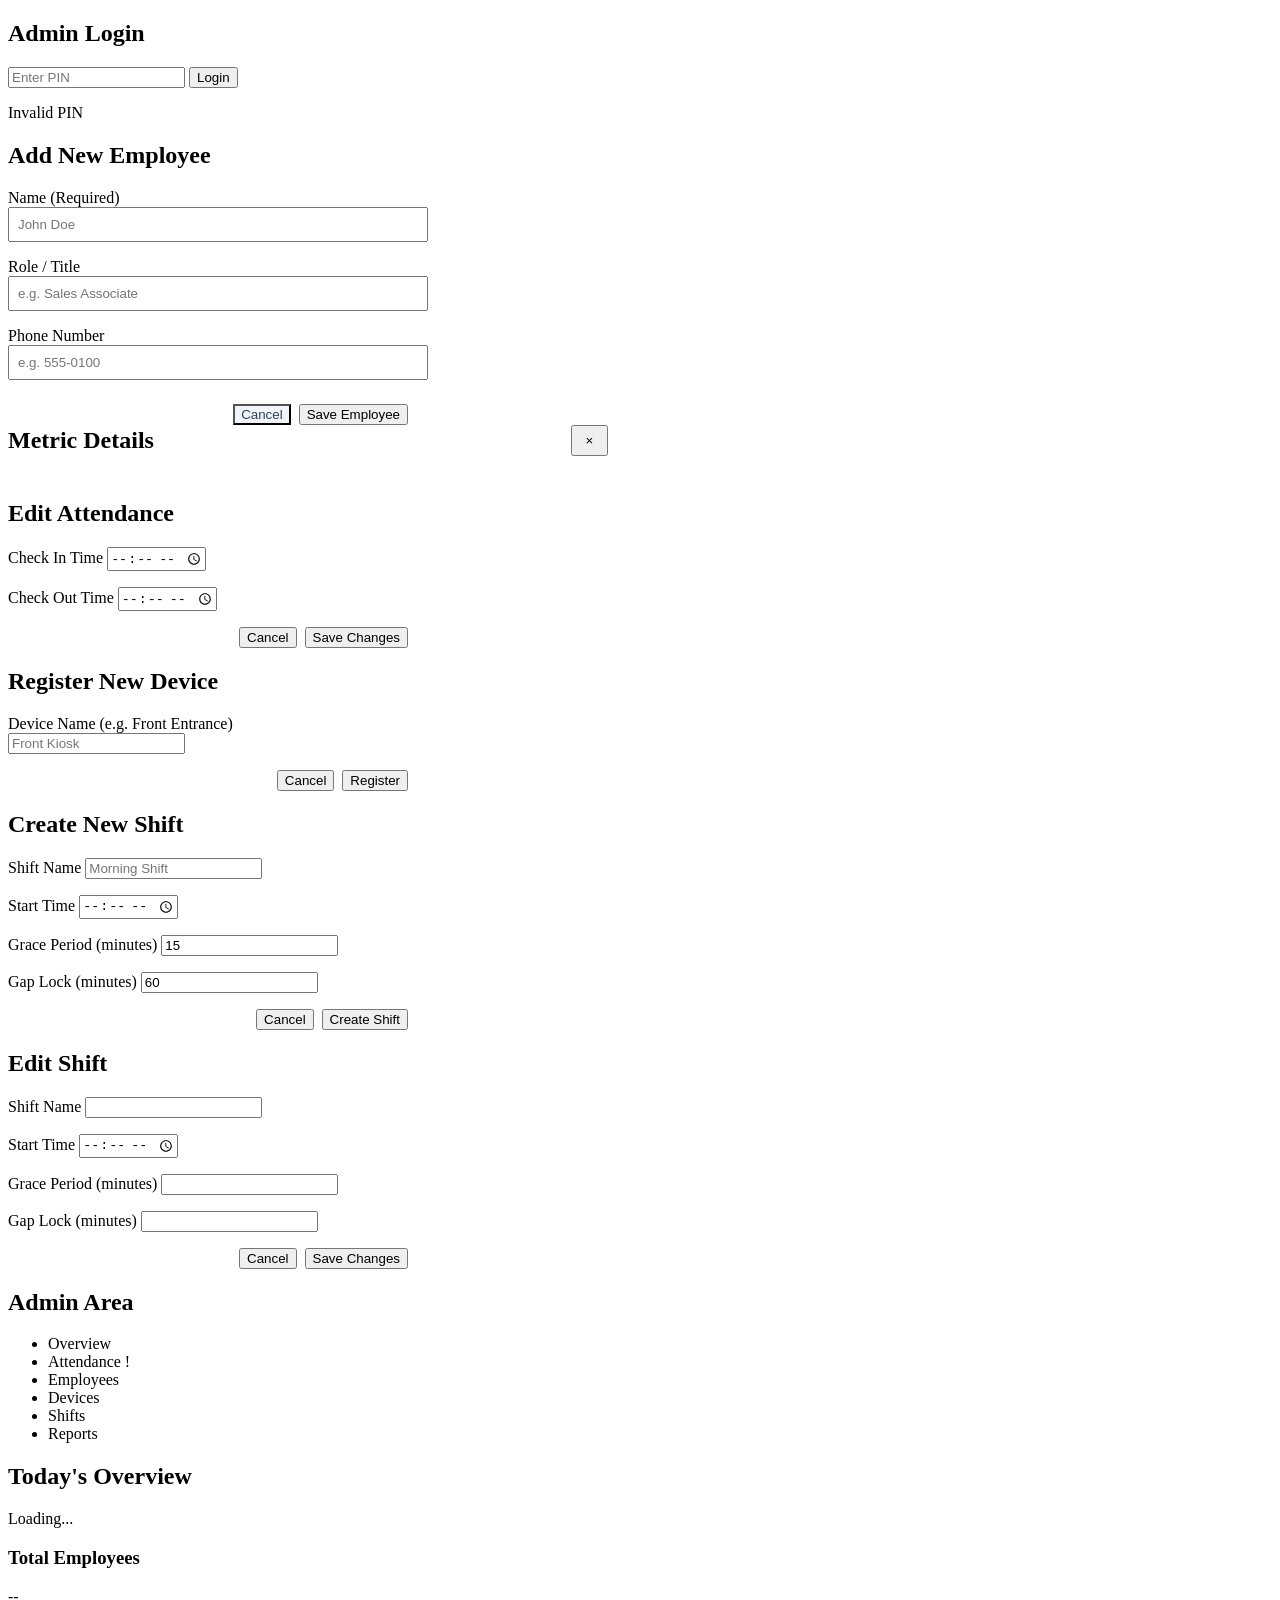
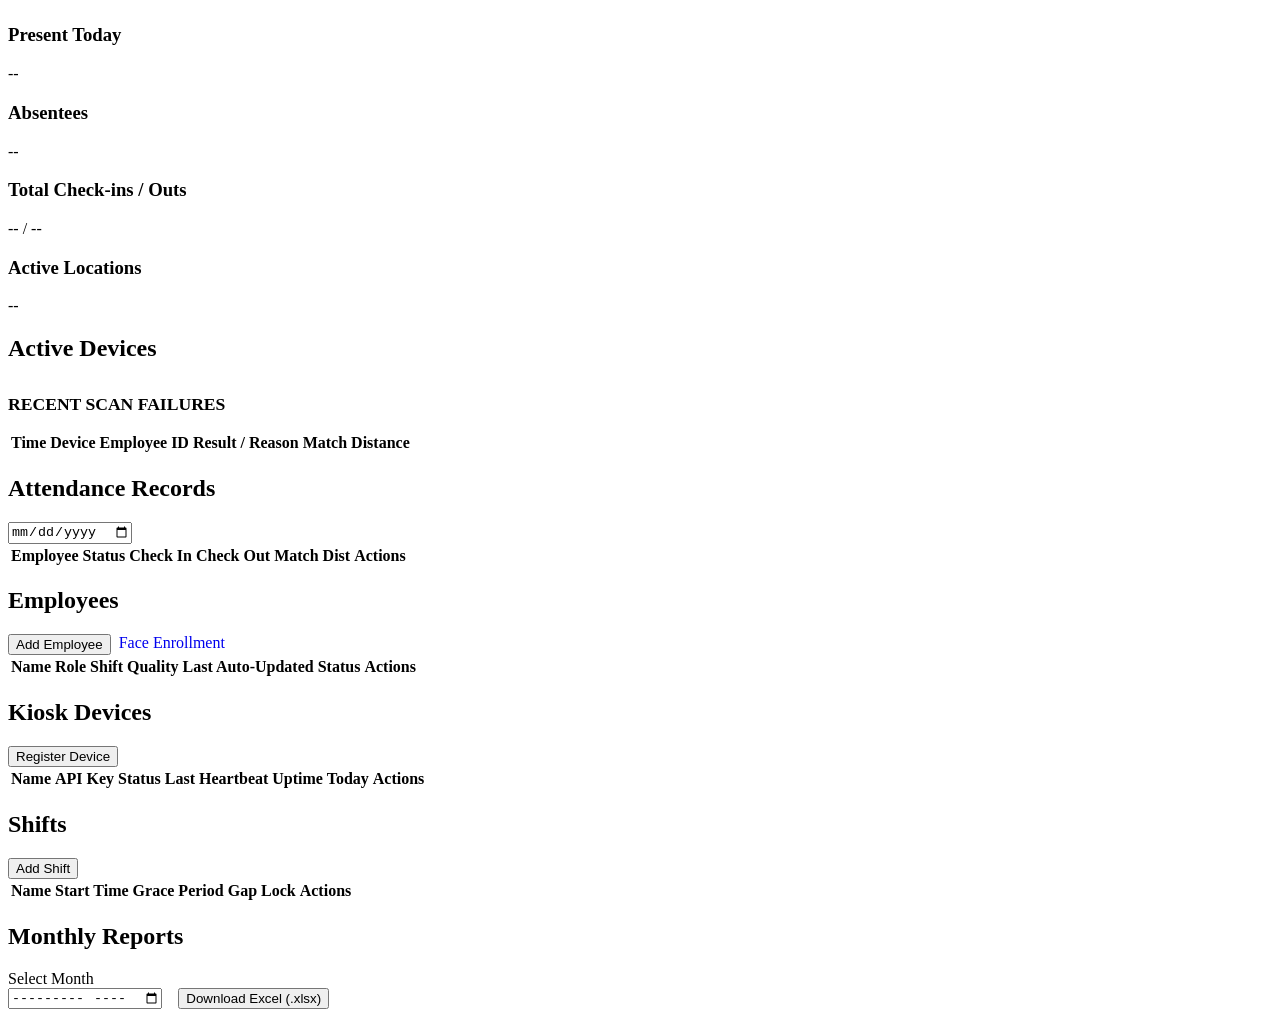
==== frontend/admin.html @ d2eaa031 "feat: Initial commit — face recognition attendance system - FastAPI backend with Supabase - Admin da" ====
<!DOCTYPE html>
<html lang="en">

<head>
    <meta charset="UTF-8">
    <meta name="viewport" content="width=device-width, initial-scale=1.0">
    <title>Attendance Admin Dashboard</title>
    <link rel="preconnect" href="https://fonts.googleapis.com">
    <link rel="preconnect" href="https://fonts.gstatic.com" crossorigin>
    <link href="https://fonts.googleapis.com/css2?family=Outfit:wght@300;400;500;600;700&display=swap" rel="stylesheet">
    <link rel="stylesheet" href="/assets/css/admin.css">
</head>

<body>
    <div id="login-modal" class="modal">
        <div class="modal-content">
            <h2>Admin Login</h2>
            <input type="password" id="admin-pin" placeholder="Enter PIN">
            <button id="login-btn" class="btn">Login</button>
            <p id="login-msg" class="error hidden">Invalid PIN</p>
        </div>
    </div>

    <!-- ADD EMPLOYEE MODAL -->
    <div id="employee-modal" class="modal hidden">
        <div class="modal-content" style="max-width: 400px; text-align: left;">
            <h2>Add New Employee</h2>
            <div style="margin-bottom: 1rem;">
                <label>Name (Required)</label>
                <input type="text" id="emp-name" placeholder="John Doe" style="width:100%; padding:0.5rem;">
            </div>
            <div style="margin-bottom: 1rem;">
                <label>Role / Title</label>
                <input type="text" id="emp-role" placeholder="e.g. Sales Associate" style="width:100%; padding:0.5rem;">
            </div>
            <div style="margin-bottom: 1rem;">
                <label>Phone Number</label>
                <input type="text" id="emp-phone" placeholder="e.g. 555-0100" style="width:100%; padding:0.5rem;">
            </div>
            <div style="display:flex; justify-content:flex-end; gap: 0.5rem; margin-top:1.5rem;">
                <button id="close-emp-modal" class="btn btn-outline"
                    style="background:#f1f5f9; color:#334155;">Cancel</button>
                <button id="save-emp-btn" class="btn">Save Employee</button>
            </div>
        </div>
    </div>

    <!-- METRIC DETAILS MODAL -->
    <div id="details-modal" class="modal hidden">
        <div class="modal-content" style="max-width: 600px; width: 90%; text-align: left;">
            <header style="display:flex; justify-content:space-between; align-items:center; margin-bottom: 1.5rem;">
                <h2 id="details-title" style="margin:0;">Metric Details</h2>
                <button id="close-details-modal" class="btn btn-outline" style="padding: 0.4rem 0.8rem;">×</button>
            </header>
            <div id="details-content" class="table-container" style="max-height: 400px; overflow-y: auto;">
                <table class="data-table">
                    <thead id="details-thead">
                        <!-- Populated by JS -->
                    </thead>
                    <tbody id="details-tbody">
                        <!-- Populated by JS -->
                    </tbody>
                </table>
            </div>
        </div>
    </div>

    <!-- EDIT ATTENDANCE MODAL -->
    <div id="edit-attendance-modal" class="modal hidden">
        <div class="modal-content" style="max-width: 400px;">
            <h2>Edit Attendance</h2>
            <input type="hidden" id="edit-att-id">
            <div style="margin-bottom: 1rem;">
                <label>Check In Time</label>
                <input type="time" id="edit-att-in">
            </div>
            <div style="margin-bottom: 1rem;">
                <label>Check Out Time</label>
                <input type="time" id="edit-att-out">
            </div>
            <div style="display:flex; justify-content:flex-end; gap:0.5rem;">
                <button id="close-edit-att-modal" class="btn btn-outline">Cancel</button>
                <button id="save-edit-att-btn" class="btn">Save Changes</button>
            </div>
        </div>
    </div>

    <!-- REGISTER DEVICE MODAL -->
    <div id="device-modal" class="modal hidden">
        <div class="modal-content" style="max-width: 400px;">
            <h2>Register New Device</h2>
            <div style="margin-bottom: 1rem;">
                <label>Device Name (e.g. Front Entrance)</label>
                <input type="text" id="dev-name" placeholder="Front Kiosk">
            </div>
            <div style="display:flex; justify-content:flex-end; gap:0.5rem;">
                <button id="close-dev-modal" class="btn btn-outline">Cancel</button>
                <button id="save-dev-btn" class="btn">Register</button>
            </div>
        </div>
    </div>

    <!-- ADD SHIFT MODAL -->
    <div id="shift-modal" class="modal hidden">
        <div class="modal-content" style="max-width: 400px;">
            <h2>Create New Shift</h2>
            <div style="margin-bottom: 1rem;">
                <label>Shift Name</label>
                <input type="text" id="shift-name" placeholder="Morning Shift">
            </div>
            <div style="margin-bottom: 1rem;">
                <label>Start Time</label>
                <input type="time" id="shift-start">
            </div>
            <div style="margin-bottom: 1rem;">
                <label>Grace Period (minutes)</label>
                <input type="number" id="shift-grace" value="15">
            </div>
            <div style="margin-bottom: 1rem;">
                <label>Gap Lock (minutes)</label>
                <input type="number" id="shift-gap" value="60">
            </div>
            <div style="display:flex; justify-content:flex-end; gap:0.5rem;">
                <button id="close-shift-modal" class="btn btn-outline">Cancel</button>
                <button id="save-shift-btn" class="btn">Create Shift</button>
            </div>
        </div>
    </div>

    <!-- EDIT SHIFT MODAL -->
    <div id="edit-shift-modal" class="modal hidden">
        <div class="modal-content" style="max-width: 400px;">
            <h2>Edit Shift</h2>
            <input type="hidden" id="edit-shift-id">
            <div style="margin-bottom: 1rem;">
                <label>Shift Name</label>
                <input type="text" id="edit-shift-name">
            </div>
            <div style="margin-bottom: 1rem;">
                <label>Start Time</label>
                <input type="time" id="edit-shift-start">
            </div>
            <div style="margin-bottom: 1rem;">
                <label>Grace Period (minutes)</label>
                <input type="number" id="edit-shift-grace">
            </div>
            <div style="margin-bottom: 1rem;">
                <label>Gap Lock (minutes)</label>
                <input type="number" id="edit-shift-gap">
            </div>
            <div style="display:flex; justify-content:flex-end; gap:0.5rem;">
                <button id="close-edit-shift-modal" class="btn btn-outline">Cancel</button>
                <button id="save-edit-shift-btn" class="btn">Save Changes</button>
            </div>
        </div>
    </div>

    <div id="app-content" class="hidden">
        <nav class="sidebar">
            <h2>Admin Area</h2>
            <ul class="nav-links">
                <li data-tab="overview" class="active">Overview</li>
                <li data-tab="attendance">Attendance <span id="missing-alert" class="badge hidden">!</span></li>
                <li data-tab="employees">Employees</li>
                <li data-tab="devices">Devices</li>
                <li data-tab="shifts">Shifts</li>
                <li data-tab="reports">Reports</li>
            </ul>
        </nav>

        <main class="content">
            <!-- OVERVIEW TAB -->
            <section id="tab-overview" class="tab-pane active">
                <header>
                    <h1>Today's Overview</h1>
                    <span id="overview-date" class="date-badge">Loading...</span>
                </header>

                <div class="metrics-grid">
                    <div class="metric-card" id="card-total-employees" style="cursor: pointer;">
                        <h3>Total Employees</h3>
                        <p id="metric-employees" class="number">--</p>
                    </div>
                    <div class="metric-card" id="card-present" style="cursor: pointer;">
                        <h3>Present Today</h3>
                        <p id="metric-present" class="number">--</p>
                    </div>
                    <div class="metric-card warning" id="card-absent" style="cursor: pointer;">
                        <h3>Absentees</h3>
                        <p id="metric-absent" class="number">--</p>
                    </div>
                    <div class="metric-card" id="card-in-out" style="cursor: pointer;">
                        <h3>Total Check-ins / Outs</h3>
                        <p id="metric-in-out" class="number">-- / --</p>
                    </div>
                    <div class="metric-card" id="card-locations" style="cursor: pointer;">
                        <h3>Active Locations</h3>
                        <p id="metric-locations" class="number">--</p>
                    </div>
                </div>

                <h2>Active Devices</h2>
                <div id="device-status-grid" class="devices-grid">
                    <!-- Populated by JS -->
                </div>

                <h2
                    style="margin-top: 2rem; margin-bottom: 1rem; color: var(--text-muted); font-size: 1.1rem; text-transform: uppercase;">
                    Recent Scan Failures</h2>
                <div class="table-container">
                    <table id="failures-table" class="data-table">
                        <thead>
                            <tr>
                                <th>Time</th>
                                <th>Device</th>
                                <th>Employee ID</th>
                                <th>Result / Reason</th>
                                <th>Match Distance</th>
                            </tr>
                        </thead>
                        <tbody><!-- Populated by JS --></tbody>
                    </table>
                </div>
            </section>

            <!-- ATTENDANCE TAB -->
            <section id="tab-attendance" class="tab-pane hidden">
                <header>
                    <h1>Attendance Records</h1>
                    <div class="actions">
                        <input type="date" id="att-date-filter">
                    </div>
                </header>
                <div class="table-container">
                    <table id="attendance-table" class="data-table">
                        <thead>
                            <tr>
                                <th>Employee</th>
                                <th>Status</th>
                                <th>Check In</th>
                                <th>Check Out</th>
                                <th>Match Dist</th>
                                <th>Actions</th>
                            </tr>
                        </thead>
                        <tbody><!-- Populated by JS --></tbody>
                    </table>
                </div>
            </section>

            <!-- EMPLOYEES TAB -->
            <section id="tab-employees" class="tab-pane hidden">
                <header>
                    <h1>Employees</h1>
                    <div style="display:flex; gap:0.5rem;">
                        <button id="add-employee-btn" class="btn">Add Employee</button>
                        <a href="/enroll" target="_blank" class="btn btn-outline" style="text-decoration:none;">Face
                            Enrollment</a>
                    </div>
                </header>
                <div class="table-container">
                    <table id="employees-table" class="data-table">
                        <thead>
                            <tr>
                                <th>Name</th>
                                <th>Role</th>
                                <th>Shift</th>
                                <th>Quality</th>
                                <th>Last Auto-Updated</th>
                                <th>Status</th>
                                <th>Actions</th>
                            </tr>
                        </thead>
                        <tbody><!-- Populated by JS --></tbody>
                    </table>
                </div>
            </section>

            <!-- DEVICES TAB -->
            <section id="tab-devices" class="tab-pane hidden">
                <header>
                    <h1>Kiosk Devices</h1>
                    <button id="add-device-btn" class="btn">Register Device</button>
                </header>
                <div class="table-container">
                    <table id="devices-table" class="data-table">
                        <thead>
                            <tr>
                                <th>Name</th>
                                <th>API Key</th>
                                <th>Status</th>
                                <th>Last Heartbeat</th>
                                <th>Uptime Today</th>
                                <th>Actions</th>
                            </tr>
                        </thead>
                        <tbody><!-- Populated by JS --></tbody>
                    </table>
                </div>
            </section>

            <!-- SHIFTS TAB -->
            <section id="tab-shifts" class="tab-pane hidden">
                <header>
                    <h1>Shifts</h1>
                    <button id="add-shift-btn" class="btn">Add Shift</button>
                </header>
                <div class="table-container">
                    <table id="shifts-table" class="data-table">
                        <thead>
                            <tr>
                                <th>Name</th>
                                <th>Start Time</th>
                                <th>Grace Period</th>
                                <th>Gap Lock</th>
                                <th>Actions</th>
                            </tr>
                        </thead>
                        <tbody><!-- Populated by JS --></tbody>
                    </table>
                </div>
            </section>

            <!-- REPORTS TAB -->
            <section id="tab-reports" class="tab-pane hidden">
                <header>
                    <h1>Monthly Reports</h1>
                </header>
                <div class="card">
                    <div style="display:flex; gap: 1rem; align-items:flex-end;">
                        <div style="display:flex; flex-direction:column;">
                            <label>Select Month</label>
                            <input type="month" id="report-month">
                        </div>
                        <button id="download-report-btn" class="btn">Download Excel (.xlsx)</button>
                    </div>
                </div>
            </section>
        </main>
    </div>

    <script src="/assets/js/admin.js"></script>
</body>

</html>
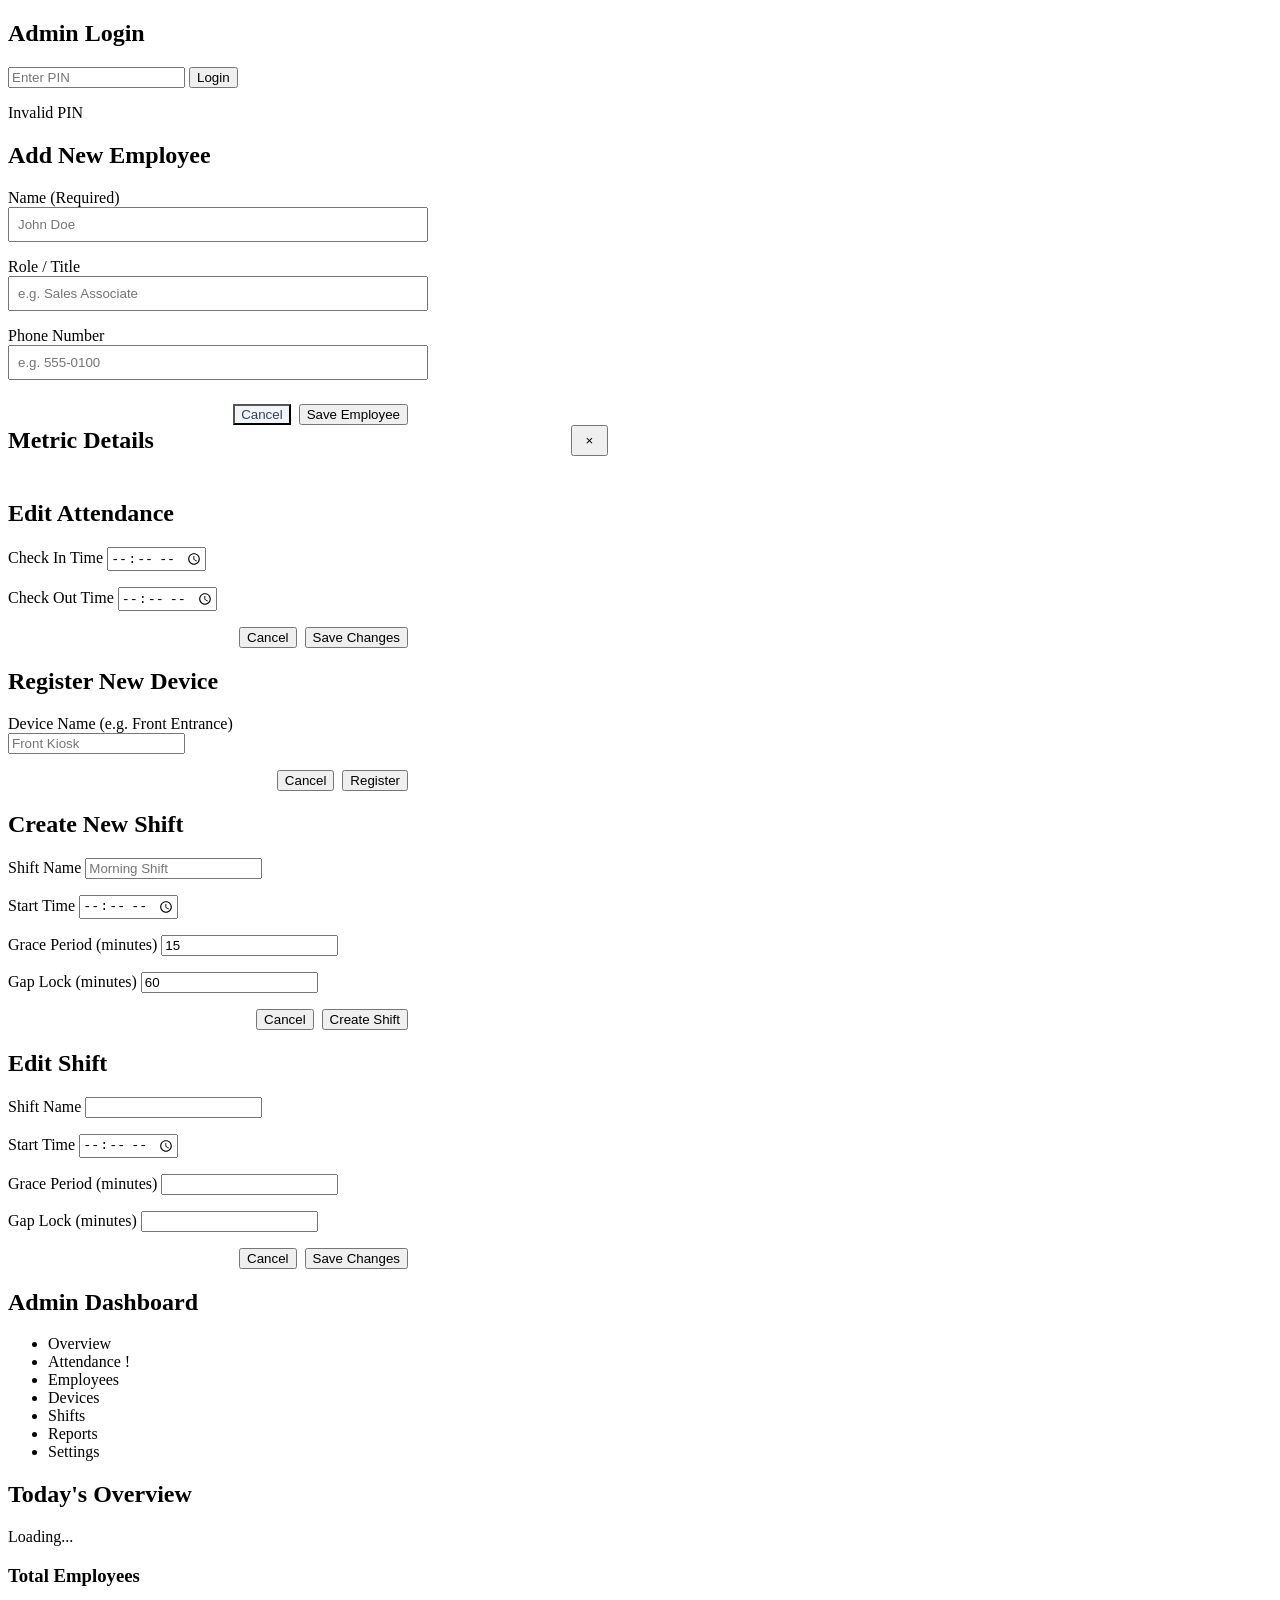
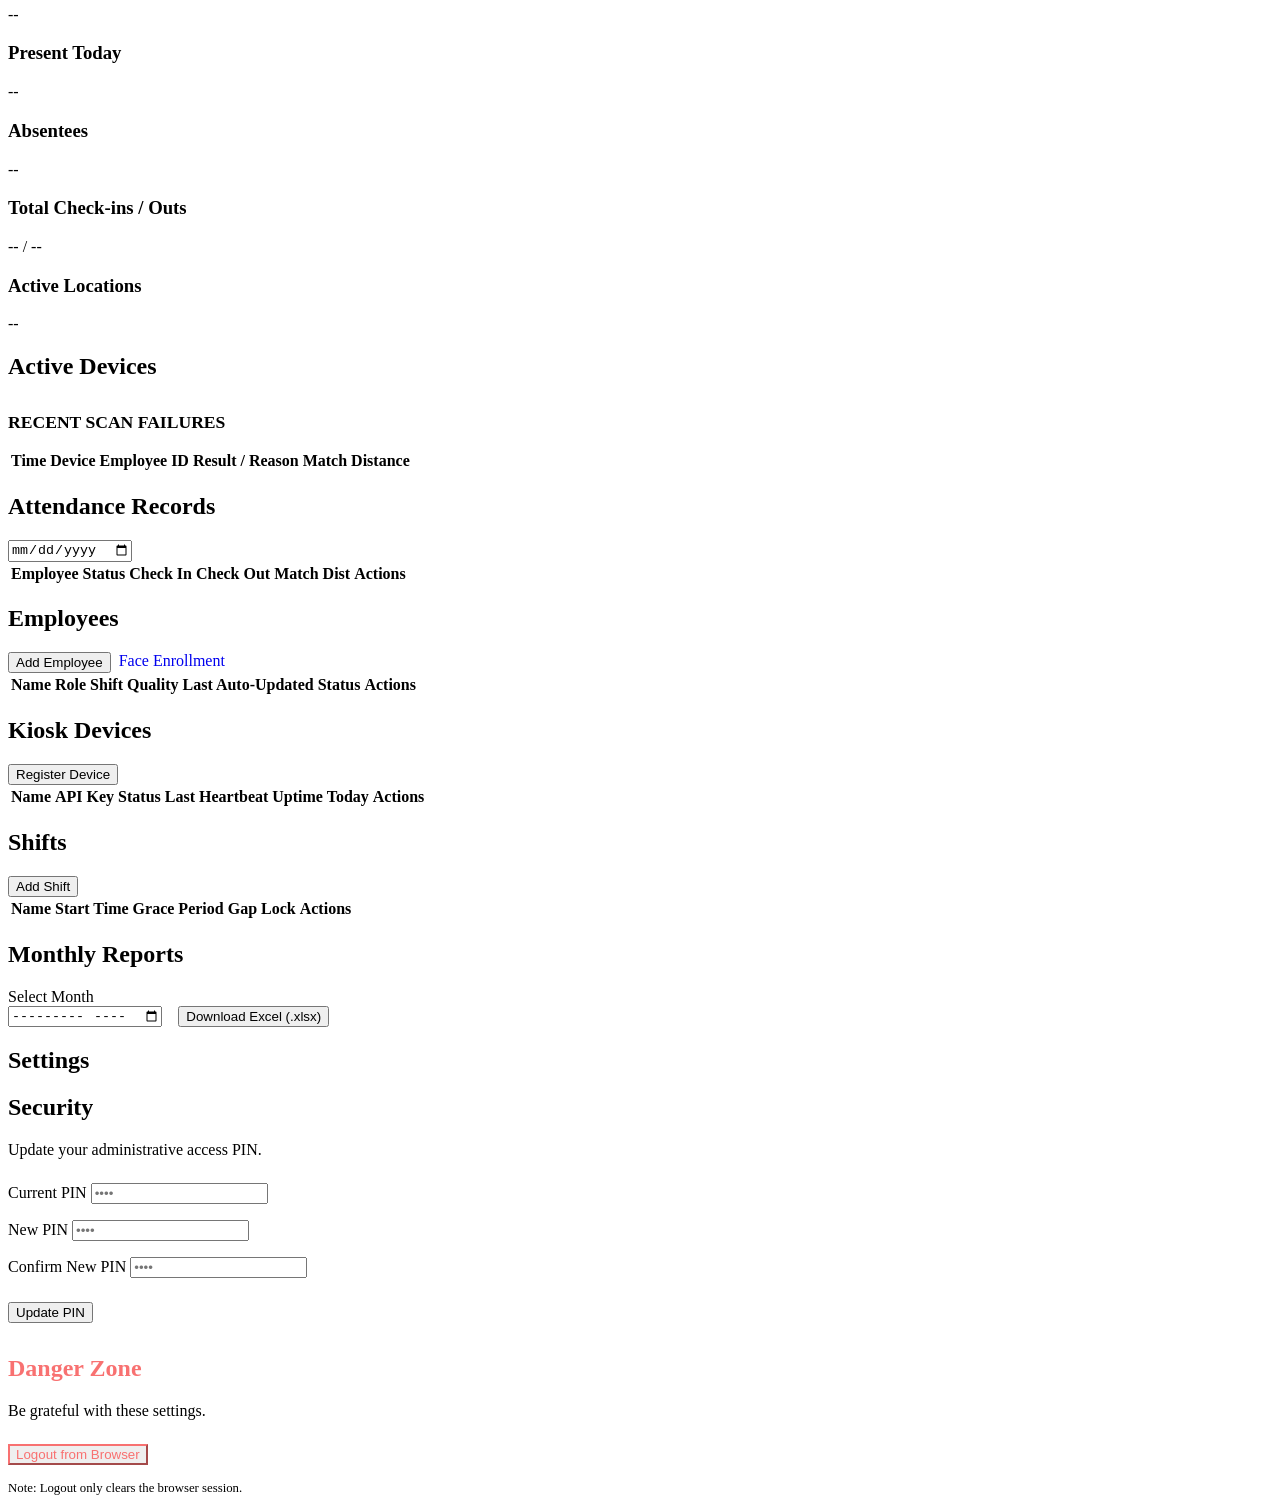
==== commit 12dd132a: "feat: Add Admin PIN auth and Kiosk mobile UX improvements - Added /admin router for PIN verification" ====
--- a/frontend/admin.html
+++ b/frontend/admin.html
@@ -157,7 +157,7 @@
 
     <div id="app-content" class="hidden">
         <nav class="sidebar">
-            <h2>Admin Area</h2>
+            <h2 style="cursor: pointer;" onclick="window.location.href='/'">Admin Dashboard</h2>
             <ul class="nav-links">
                 <li data-tab="overview" class="active">Overview</li>
                 <li data-tab="attendance">Attendance <span id="missing-alert" class="badge hidden">!</span></li>
@@ -165,6 +165,7 @@
                 <li data-tab="devices">Devices</li>
                 <li data-tab="shifts">Shifts</li>
                 <li data-tab="reports">Reports</li>
+                <li data-tab="settings">Settings</li>
             </ul>
         </nav>
 
@@ -336,6 +337,44 @@
                     </div>
                 </div>
             </section>
+
+            <!-- SETTINGS TAB -->
+            <section id="tab-settings" class="tab-pane hidden">
+                <header>
+                    <h1>Settings</h1>
+                </header>
+
+                <div class="card" style="max-width: 500px;">
+                    <h2>Security</h2>
+                    <p style="color: var(--text-muted); margin-bottom: 1.5rem;">Update your administrative access PIN.
+                    </p>
+
+                    <div style="margin-bottom: 1rem;">
+                        <label>Current PIN</label>
+                        <input type="password" id="current-pin" placeholder="••••">
+                    </div>
+                    <div style="margin-bottom: 1rem;">
+                        <label>New PIN</label>
+                        <input type="password" id="new-pin" placeholder="••••">
+                    </div>
+                    <div style="margin-bottom: 1.5rem;">
+                        <label>Confirm New PIN</label>
+                        <input type="password" id="confirm-pin" placeholder="••••">
+                    </div>
+
+                    <button id="update-pin-btn" class="btn">Update PIN</button>
+                    <p id="pin-status-msg" class="feedback-msg hidden" style="margin-top: 1rem;"></p>
+                </div>
+
+                <div class="card" style="max-width: 500px; margin-top: 2rem; border-color: rgba(248, 113, 113, 0.2);">
+                    <h2 style="color: #f87171;">Danger Zone</h2>
+                    <p style="color: var(--text-muted); margin-bottom: 1.5rem;">Be grateful with these settings.</p>
+                    <button id="logout-btn" class="btn btn-outline"
+                        style="color: #f87171; border-color: #f87171;">Logout from Browser</button>
+                    <p style="font-size: 0.8rem; margin-top: 1rem; color: var(--text-muted);">Note: Logout only clears
+                        the browser session.</p>
+                </div>
+            </section>
         </main>
     </div>
 
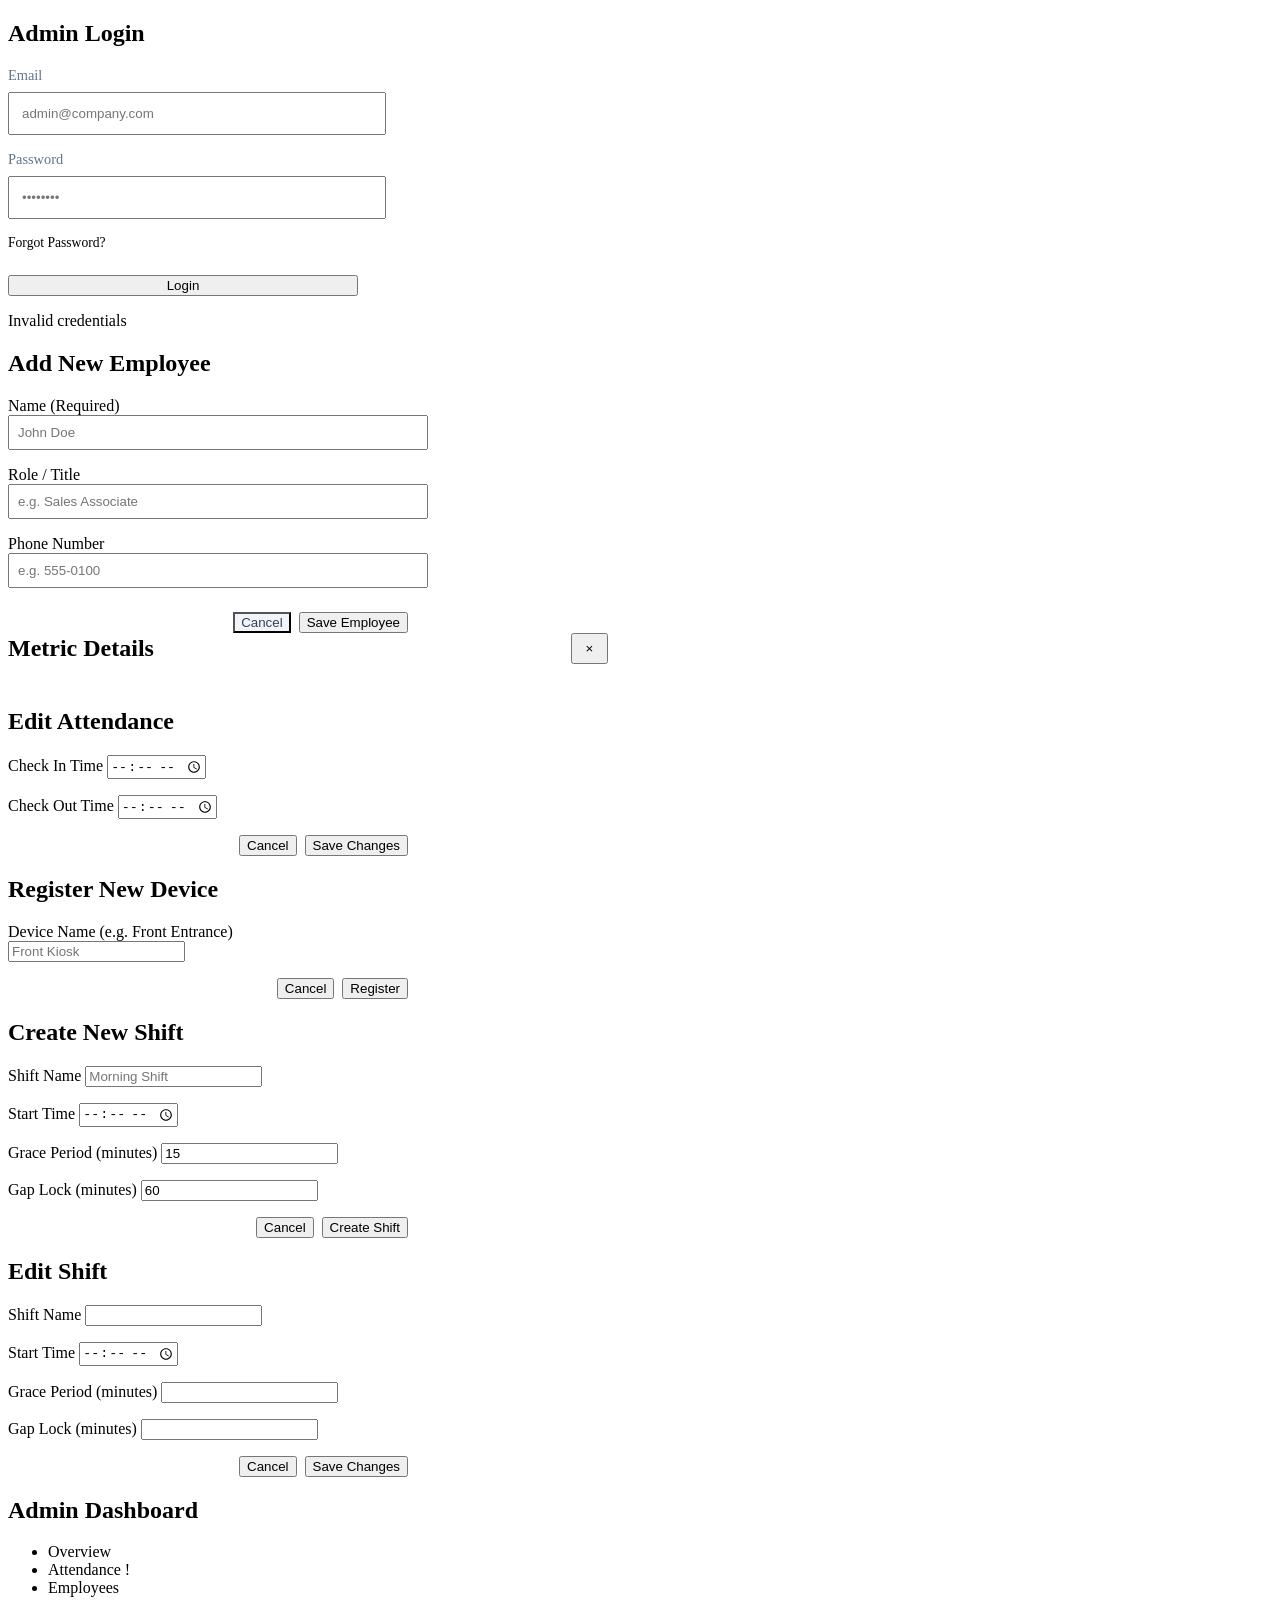
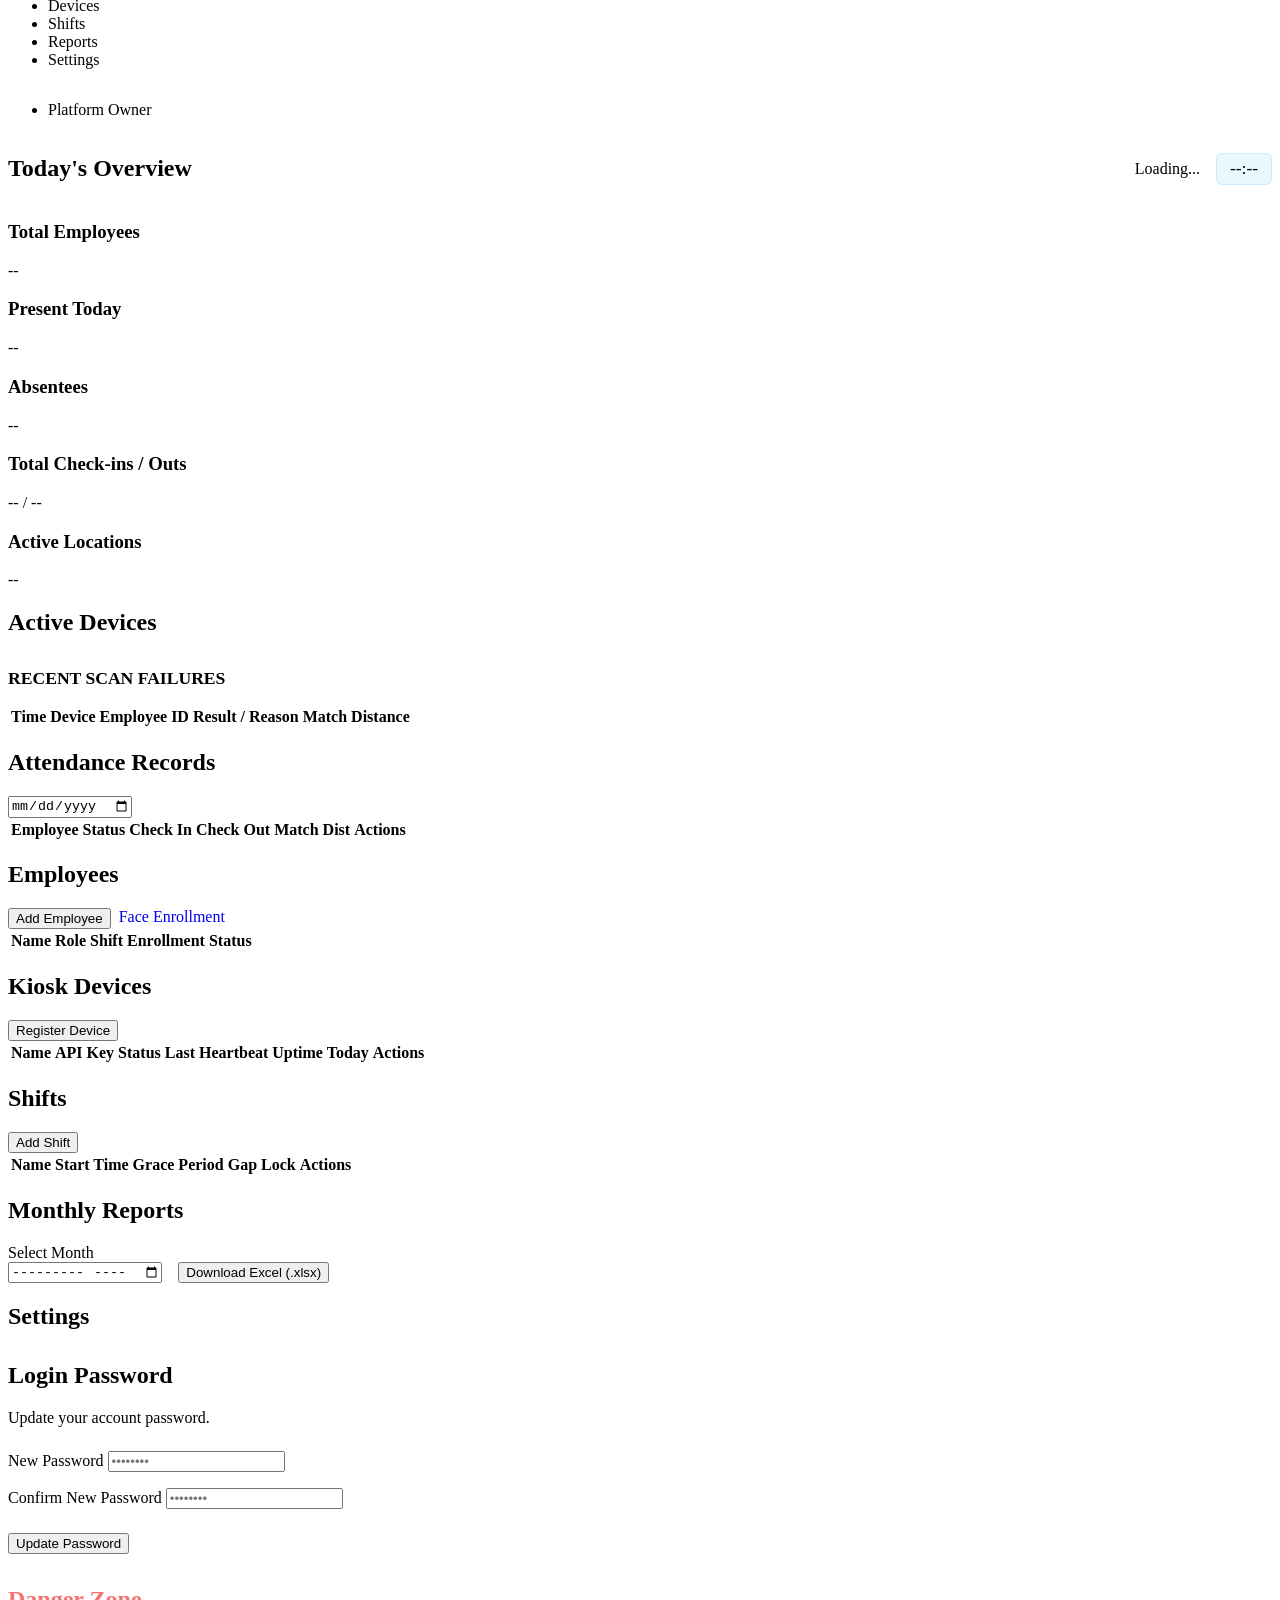
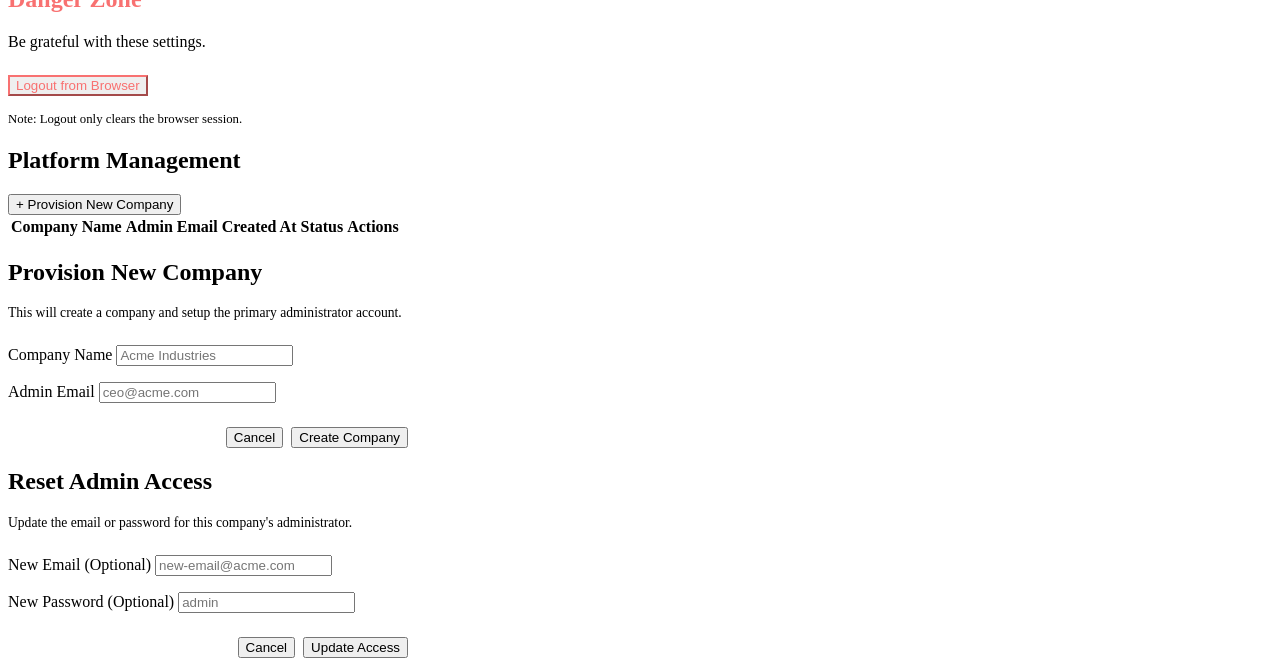
==== commit 98208c78: "Enhancement: Add company branding, remove PIN functionality, and fix Kiosk UI issues" ====
--- a/frontend/admin.html
+++ b/frontend/admin.html
@@ -13,13 +13,35 @@
 
 <body>
     <div id="login-modal" class="modal">
-        <div class="modal-content">
-            <h2>Admin Login</h2>
-            <input type="password" id="admin-pin" placeholder="Enter PIN">
-            <button id="login-btn" class="btn">Login</button>
-            <p id="login-msg" class="error hidden">Invalid PIN</p>
-        </div>
-    </div>
+        <div class="modal-content" style="max-width: 350px;">
+            <h2 id="auth-title">Admin Login</h2>
+
+            <div style="margin-bottom: 1rem; text-align: left;">
+                <label style="font-size: 0.9rem; color: #64748b; margin-bottom: 0.5rem; display: block;">Email</label>
+                <input type="email" id="admin-email" placeholder="admin@company.com"
+                    style="width: 100%; padding: 0.75rem;">
+            </div>
+
+            <div id="password-field" style="margin-bottom: 1rem; text-align: left;">
+                <label
+                    style="font-size: 0.9rem; color: #64748b; margin-bottom: 0.5rem; display: block;">Password</label>
+                <input type="password" id="admin-password" placeholder="••••••••"
+                    style="width: 100%; padding: 0.75rem;">
+            </div>
+
+            <div style="display: flex; justify-content: space-between; margin-bottom: 1.5rem; font-size: 0.85rem;">
+                <a href="#" id="toggle-reset-btn" style="color: var(--primary); text-decoration: none;">Forgot
+                    Password?</a>
+            </div>
+
+            <button id="login-btn" class="btn" style="width: 100%;">Login</button>
+
+            <p id="login-msg" class="error hidden" style="margin-top: 1rem;">Invalid credentials</p>
+            <p id="success-msg" class="success hidden"
+                style="margin-top: 1rem; color: var(--success); font-weight: 500;"></p>
+        </div>
+    </div>
+
 
     <!-- ADD EMPLOYEE MODAL -->
     <div id="employee-modal" class="modal hidden">
@@ -157,7 +179,9 @@
 
     <div id="app-content" class="hidden">
         <nav class="sidebar">
-            <h2 style="cursor: pointer;" onclick="window.location.href='/'">Admin Dashboard</h2>
+            <h2 style="cursor: pointer;" onclick="window.location.href='/'">
+                <span id="display-company-name">Admin Dashboard</span>
+            </h2>
             <ul class="nav-links">
                 <li data-tab="overview" class="active">Overview</li>
                 <li data-tab="attendance">Attendance <span id="missing-alert" class="badge hidden">!</span></li>
@@ -166,15 +190,24 @@
                 <li data-tab="shifts">Shifts</li>
                 <li data-tab="reports">Reports</li>
                 <li data-tab="settings">Settings</li>
+                <li data-tab="platform" id="nav-platform" class="hidden"
+                    style="color: var(--warning); border-top: 1px solid var(--border); margin-top: 1rem; padding-top: 1rem;">
+                    Platform Owner</li>
             </ul>
         </nav>
 
         <main class="content">
             <!-- OVERVIEW TAB -->
             <section id="tab-overview" class="tab-pane active">
-                <header>
+                <header style="display: flex; align-items: center; justify-content: space-between;">
                     <h1>Today's Overview</h1>
-                    <span id="overview-date" class="date-badge">Loading...</span>
+                    <div style="display: flex; align-items: center; gap: 1rem;">
+                        <span id="overview-date" class="date-badge">Loading...</span>
+                        <div id="live-clock"
+                            style="font-size: 1.1rem; font-weight: 500; font-variant-numeric: tabular-nums; color: var(--primary); background: rgba(56, 189, 248, 0.1); padding: 0.3rem 0.8rem; border-radius: 6px; border: 1px solid rgba(56, 189, 248, 0.2);">
+                            --:--
+                        </div>
+                    </div>
                 </header>
 
                 <div class="metrics-grid">
@@ -266,10 +299,8 @@
                                 <th>Name</th>
                                 <th>Role</th>
                                 <th>Shift</th>
-                                <th>Quality</th>
-                                <th>Last Auto-Updated</th>
+                                <th>Enrollment</th>
                                 <th>Status</th>
-                                <th>Actions</th>
                             </tr>
                         </thead>
                         <tbody><!-- Populated by JS --></tbody>
@@ -344,26 +375,22 @@
                     <h1>Settings</h1>
                 </header>
 
-                <div class="card" style="max-width: 500px;">
-                    <h2>Security</h2>
-                    <p style="color: var(--text-muted); margin-bottom: 1.5rem;">Update your administrative access PIN.
-                    </p>
+
+                <div class="card" style="max-width: 500px; margin-top: 2rem;">
+                    <h2>Login Password</h2>
+                    <p style="color: var(--text-muted); margin-bottom: 1.5rem;">Update your account password.</p>
 
                     <div style="margin-bottom: 1rem;">
-                        <label>Current PIN</label>
-                        <input type="password" id="current-pin" placeholder="••••">
-                    </div>
-                    <div style="margin-bottom: 1rem;">
-                        <label>New PIN</label>
-                        <input type="password" id="new-pin" placeholder="••••">
+                        <label>New Password</label>
+                        <input type="password" id="new-password" placeholder="••••••••">
                     </div>
                     <div style="margin-bottom: 1.5rem;">
-                        <label>Confirm New PIN</label>
-                        <input type="password" id="confirm-pin" placeholder="••••">
-                    </div>
-
-                    <button id="update-pin-btn" class="btn">Update PIN</button>
-                    <p id="pin-status-msg" class="feedback-msg hidden" style="margin-top: 1rem;"></p>
+                        <label>Confirm New Password</label>
+                        <input type="password" id="confirm-password" placeholder="••••••••">
+                    </div>
+
+                    <button id="update-password-btn" class="btn">Update Password</button>
+                    <p id="password-status-msg" class="feedback-msg hidden" style="margin-top: 1rem;"></p>
                 </div>
 
                 <div class="card" style="max-width: 500px; margin-top: 2rem; border-color: rgba(248, 113, 113, 0.2);">
@@ -375,7 +402,81 @@
                         the browser session.</p>
                 </div>
             </section>
+            <!-- PLATFORM TAB (Super Admin Only) -->
+            <section id="tab-platform" class="tab-pane hidden">
+                <header>
+                    <h1>Platform Management</h1>
+                    <button id="open-provision-modal" class="btn">+ Provision New Company</button>
+                </header>
+
+                <div class="table-container">
+                    <table class="data-table">
+                        <thead>
+                            <tr>
+                                <th>Company Name</th>
+                                <th>Admin Email</th>
+                                <th>Created At</th>
+                                <th>Status</th>
+                                <th>Actions</th>
+                            </tr>
+                        </thead>
+                        <tbody id="platform-companies-tbody">
+                            <!-- Populated by JS -->
+                        </tbody>
+                    </table>
+                </div>
+            </section>
         </main>
+    </div>
+
+    <!-- PROVISION MODAL -->
+    <div id="provision-modal" class="modal hidden">
+        <div class="modal-content" style="max-width: 400px; text-align: left;">
+            <h2>Provision New Company</h2>
+            <p style="color: var(--text-muted); font-size: 0.85rem; margin-bottom: 1.5rem;">This will create a company
+                and setup the primary administrator account.</p>
+
+            <div style="margin-bottom: 1rem;">
+                <label>Company Name</label>
+                <input type="text" id="prov-company-name" placeholder="Acme Industries">
+            </div>
+
+            <div style="margin-bottom: 1rem;">
+                <label>Admin Email</label>
+                <input type="email" id="prov-admin-email" placeholder="ceo@acme.com">
+            </div>
+
+            <div style="display:flex; justify-content:flex-end; gap: 0.5rem; margin-top:1.5rem;">
+                <button id="close-provision-modal" class="btn btn-outline">Cancel</button>
+                <button id="save-provision-btn" class="btn">Create Company</button>
+            </div>
+        </div>
+    </div>
+
+    <!-- RESET ADMIN MODAL -->
+    <div id="reset-modal" class="modal hidden">
+        <div class="modal-content" style="max-width: 400px; text-align: left;">
+            <h2>Reset Admin Access</h2>
+            <p style="color: var(--text-muted); font-size: 0.85rem; margin-bottom: 1.5rem;">Update the email or password
+                for this company's administrator.</p>
+
+            <input type="hidden" id="reset-company-id">
+
+            <div style="margin-bottom: 1rem;">
+                <label>New Email (Optional)</label>
+                <input type="email" id="reset-admin-email" placeholder="new-email@acme.com">
+            </div>
+
+            <div style="margin-bottom: 1rem;">
+                <label>New Password (Optional)</label>
+                <input type="password" id="reset-admin-password" placeholder="admin">
+            </div>
+
+            <div style="display:flex; justify-content:flex-end; gap: 0.5rem; margin-top:1.5rem;">
+                <button id="close-reset-modal" class="btn btn-outline">Cancel</button>
+                <button id="save-reset-btn" class="btn">Update Access</button>
+            </div>
+        </div>
     </div>
 
     <script src="/assets/js/admin.js"></script>
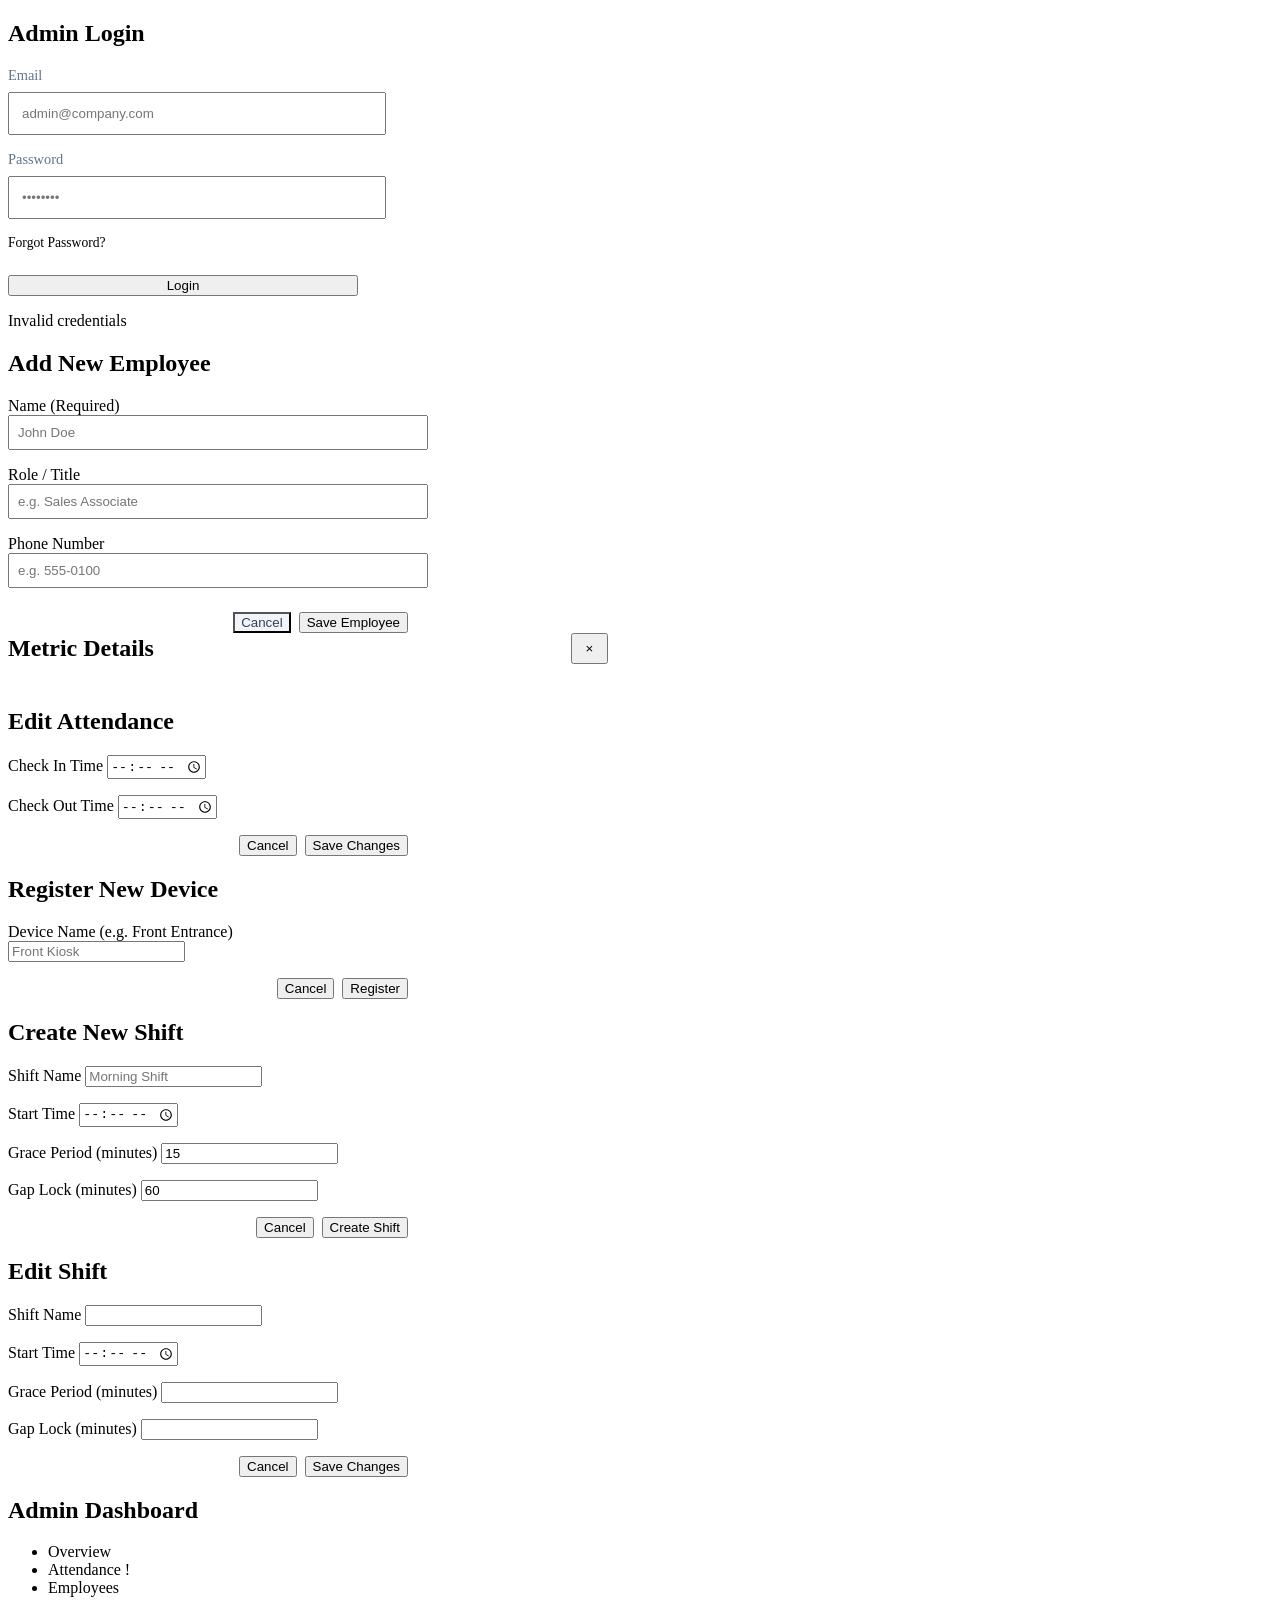
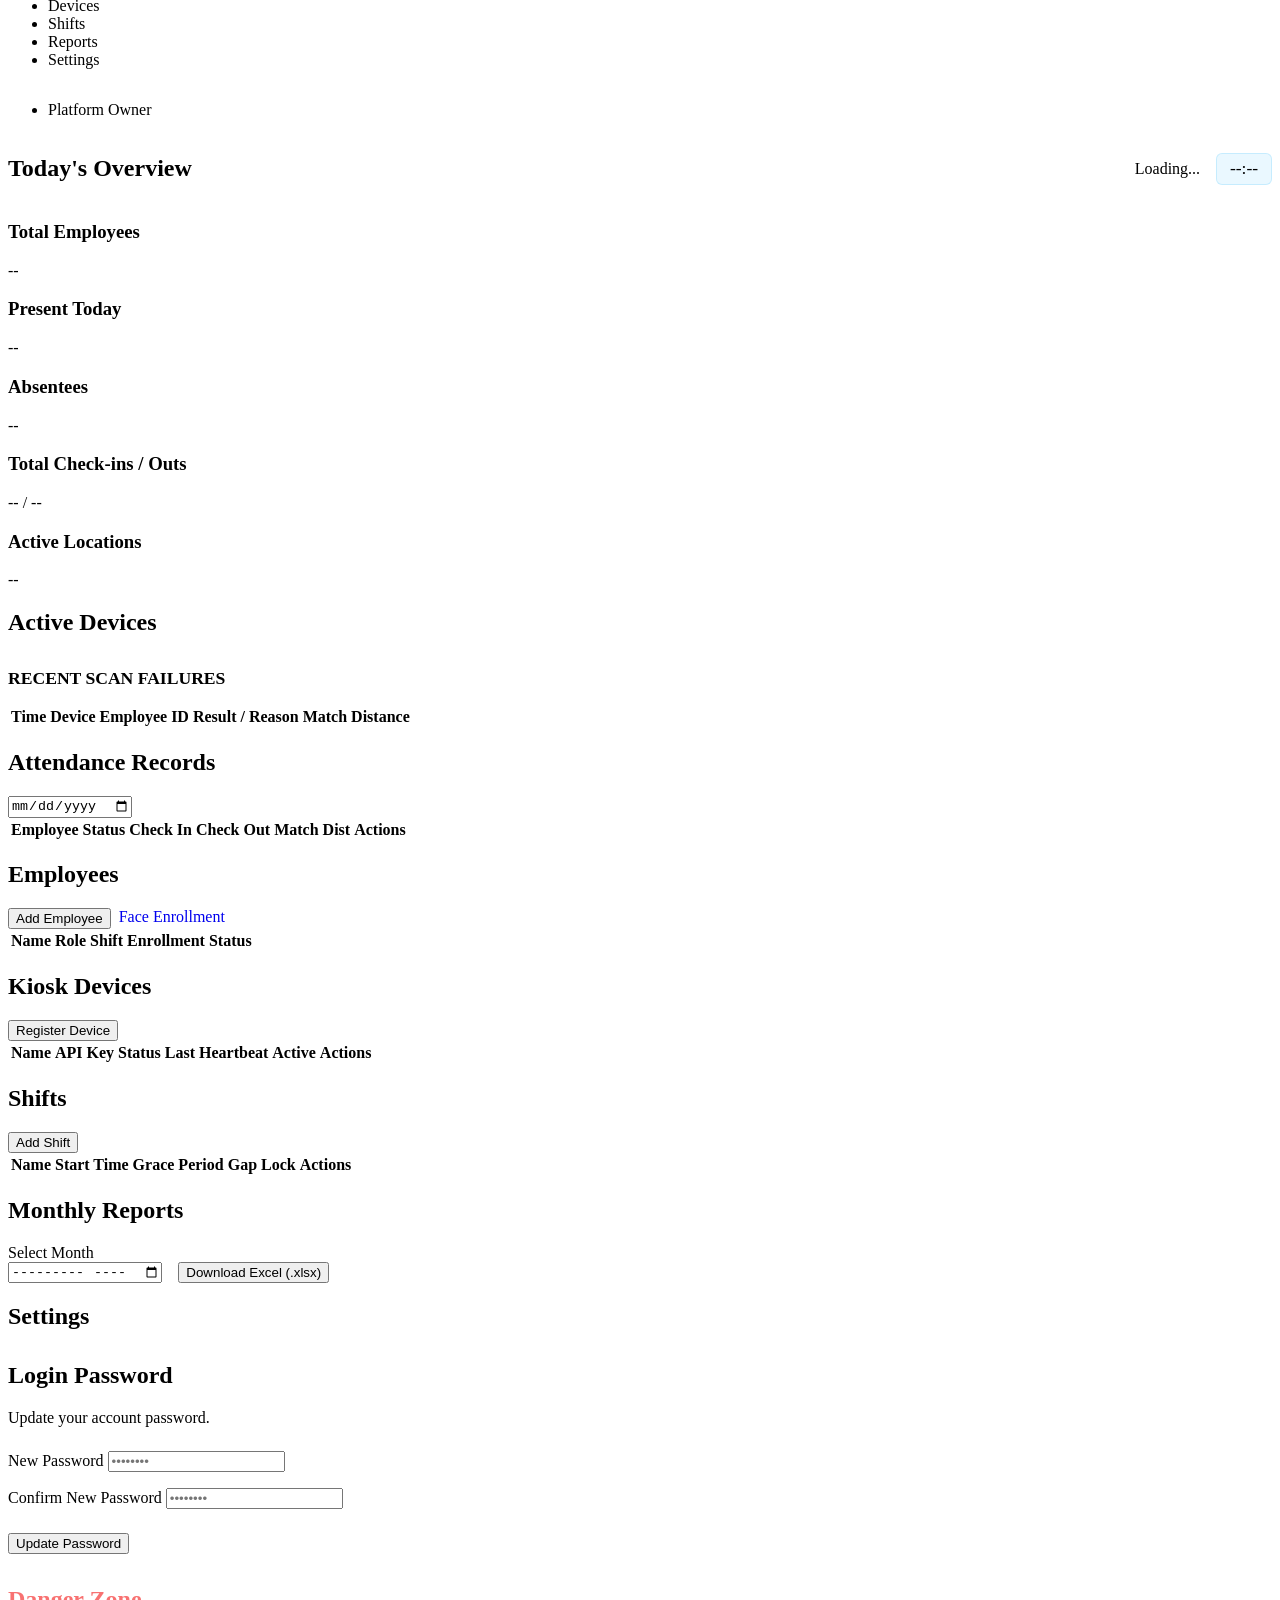
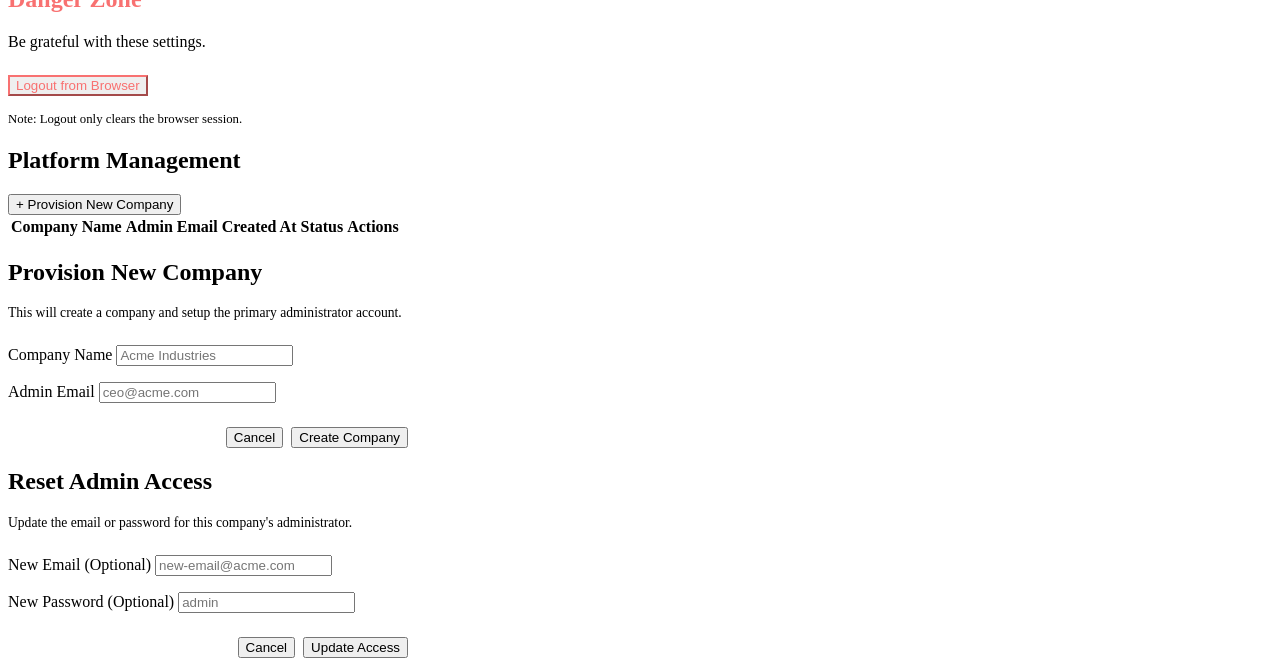
==== commit 75331558: "Fix 'Add Device' link on overview and implement device status toggle in Devices tab" ====
--- a/frontend/admin.html
+++ b/frontend/admin.html
@@ -322,7 +322,7 @@
                                 <th>API Key</th>
                                 <th>Status</th>
                                 <th>Last Heartbeat</th>
-                                <th>Uptime Today</th>
+                                <th>Active</th>
                                 <th>Actions</th>
                             </tr>
                         </thead>
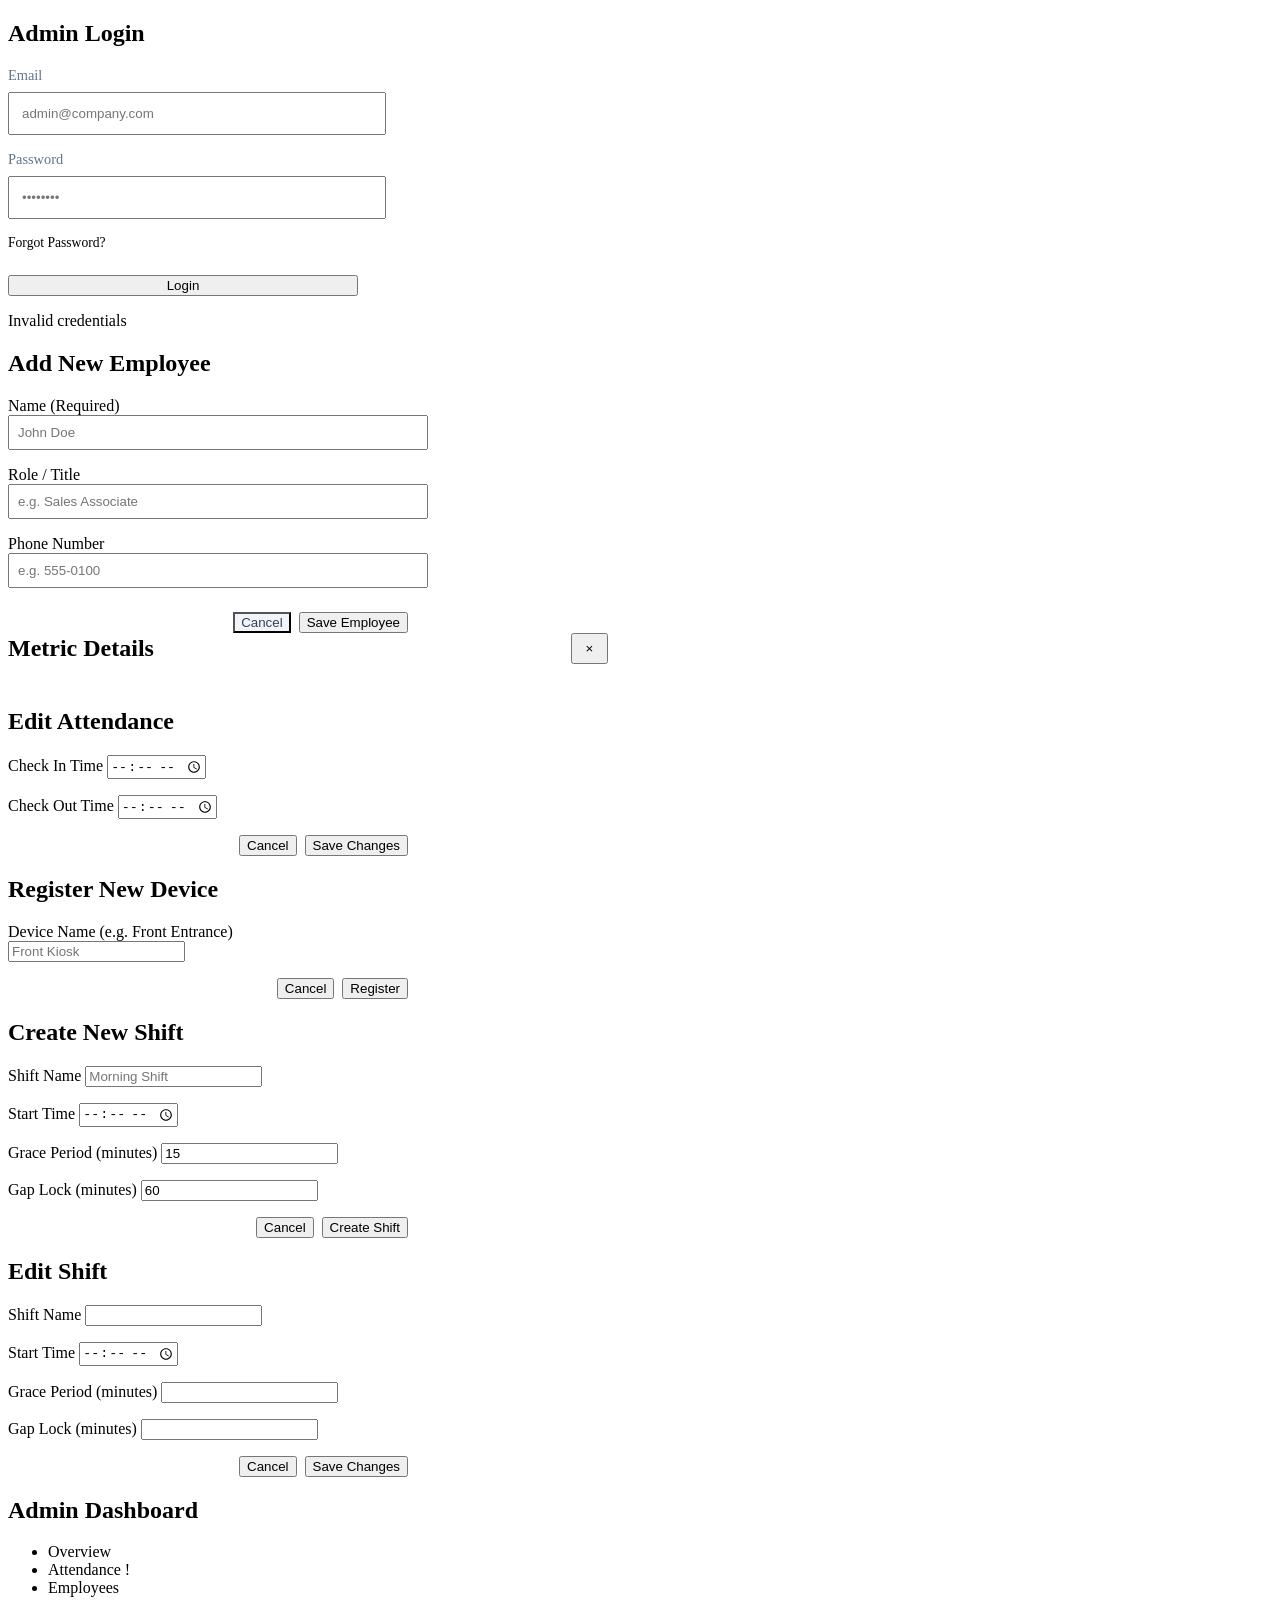
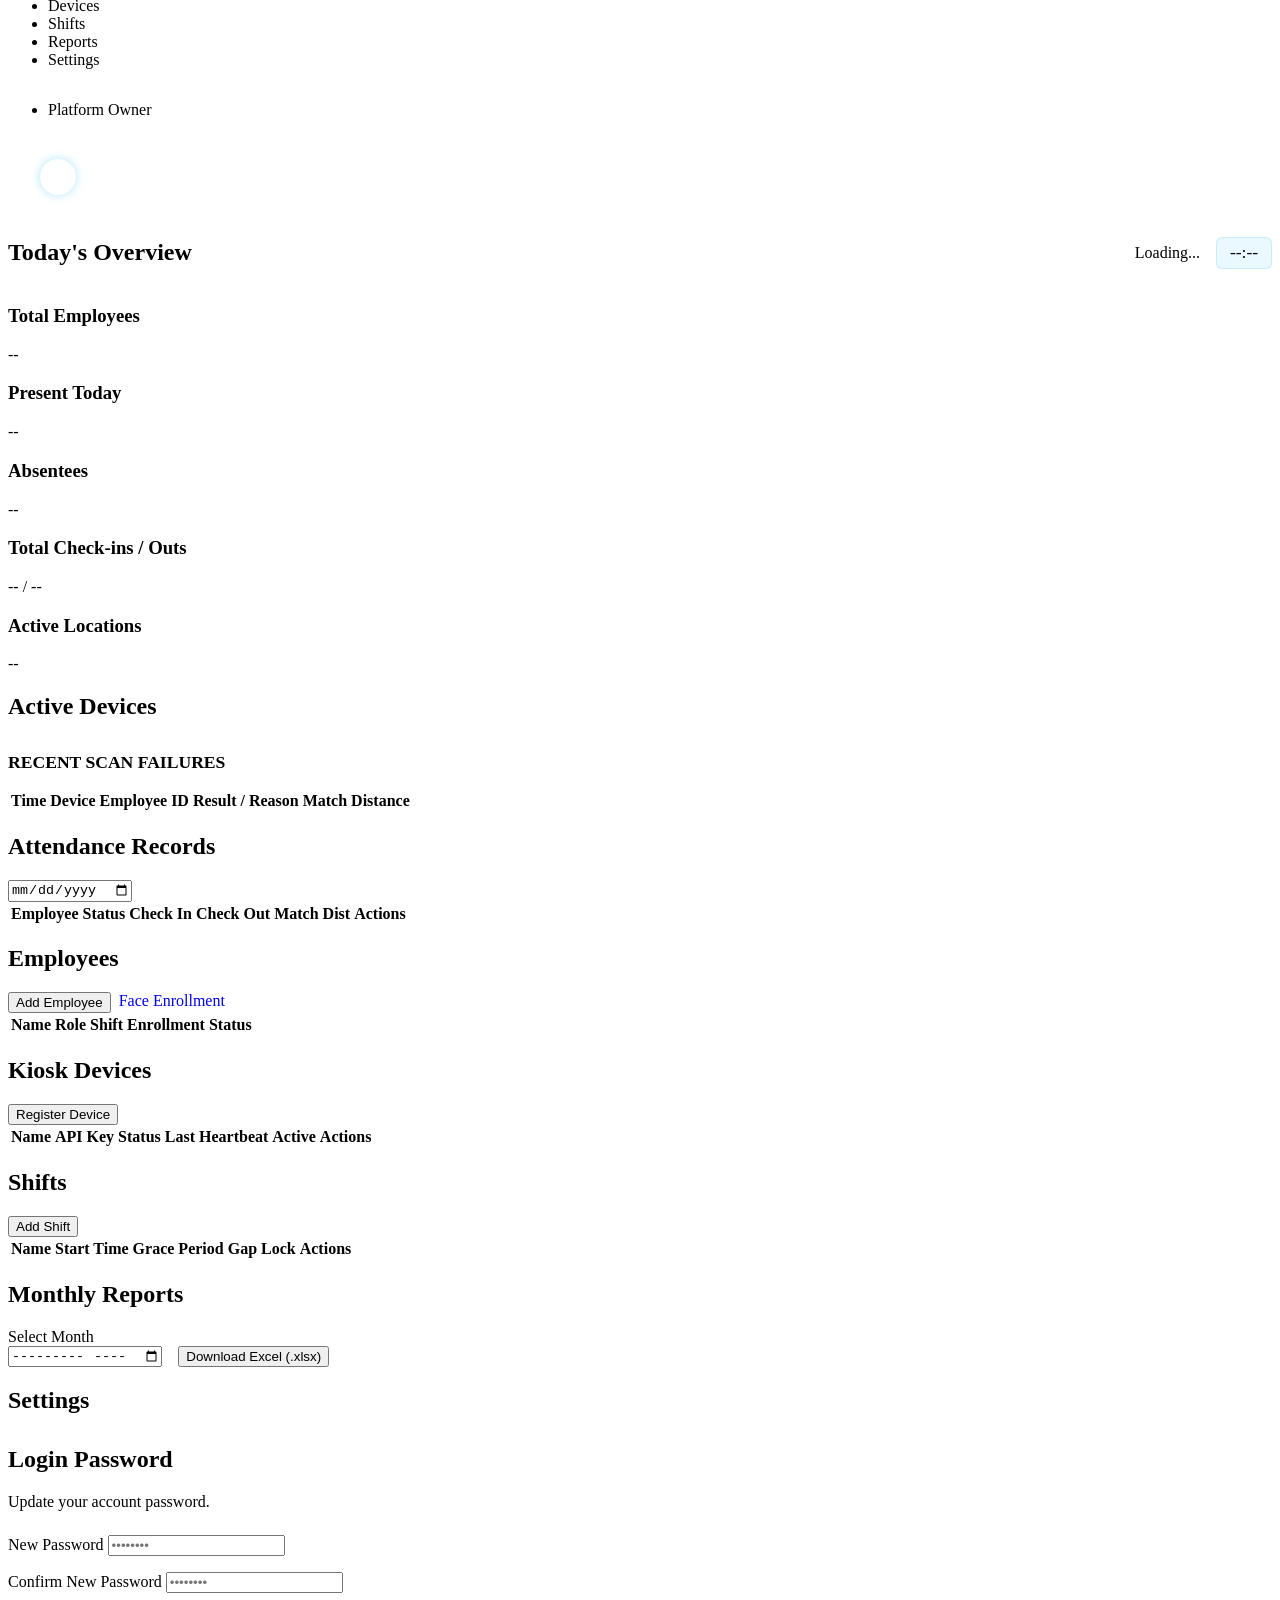
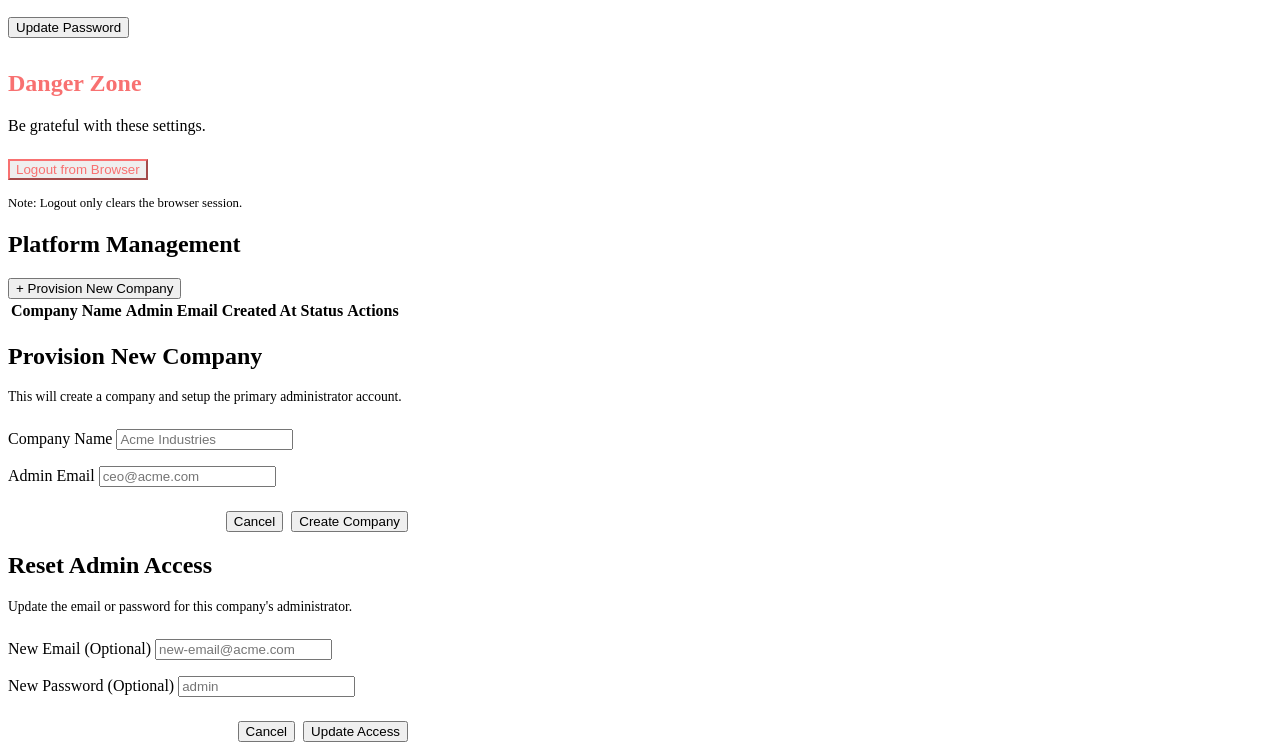
==== commit cd6a25a7: "Display logged-in user in admin sidebar" ====
--- a/frontend/admin.html
+++ b/frontend/admin.html
@@ -178,22 +178,40 @@
     </div>
 
     <div id="app-content" class="hidden">
-        <nav class="sidebar">
-            <h2 style="cursor: pointer;" onclick="window.location.href='/'">
-                <span id="display-company-name">Admin Dashboard</span>
-            </h2>
-            <ul class="nav-links">
-                <li data-tab="overview" class="active">Overview</li>
-                <li data-tab="attendance">Attendance <span id="missing-alert" class="badge hidden">!</span></li>
-                <li data-tab="employees">Employees</li>
-                <li data-tab="devices">Devices</li>
-                <li data-tab="shifts">Shifts</li>
-                <li data-tab="reports">Reports</li>
-                <li data-tab="settings">Settings</li>
-                <li data-tab="platform" id="nav-platform" class="hidden"
-                    style="color: var(--warning); border-top: 1px solid var(--border); margin-top: 1rem; padding-top: 1rem;">
-                    Platform Owner</li>
-            </ul>
+        <nav class="sidebar" style="display: flex; flex-direction: column; justify-content: space-between;">
+            <div>
+                <h2 style="cursor: pointer;" onclick="window.location.href='/'">
+                    <span id="display-company-name">Admin Dashboard</span>
+                </h2>
+                <ul class="nav-links">
+                    <li data-tab="overview" class="active">Overview</li>
+                    <li data-tab="attendance">Attendance <span id="missing-alert" class="badge hidden">!</span></li>
+                    <li data-tab="employees">Employees</li>
+                    <li data-tab="devices">Devices</li>
+                    <li data-tab="shifts">Shifts</li>
+                    <li data-tab="reports">Reports</li>
+                    <li data-tab="settings">Settings</li>
+                    <li data-tab="platform" id="nav-platform" class="hidden"
+                        style="color: var(--warning); border-top: 1px solid var(--border); margin-top: 1rem; padding-top: 1rem;">
+                        Platform Owner</li>
+                </ul>
+            </div>
+
+            <div
+                style="padding: 1.5rem 2rem; border-top: 1px solid var(--border); margin-top: auto; display: flex; align-items: center; gap: 0.75rem;">
+                <div
+                    style="width: 36px; height: 36px; border-radius: 50%; background: var(--primary); display: flex; align-items: center; justify-content: center; color: white; font-weight: bold; font-size: 1.1rem; flex-shrink: 0; box-shadow: 0 0 10px rgba(56, 189, 248, 0.4);">
+                    <span id="sidebar-user-initial">A</span>
+                </div>
+                <div style="overflow: hidden;">
+                    <div id="sidebar-user-name"
+                        style="font-weight: 600; font-size: 0.95rem; color: #fff; white-space: nowrap; overflow: hidden; text-overflow: ellipsis;">
+                        Loading...</div>
+                    <div id="sidebar-user-email"
+                        style="font-size: 0.8rem; color: var(--text-muted); white-space: nowrap; overflow: hidden; text-overflow: ellipsis;">
+                    </div>
+                </div>
+            </div>
         </nav>
 
         <main class="content">
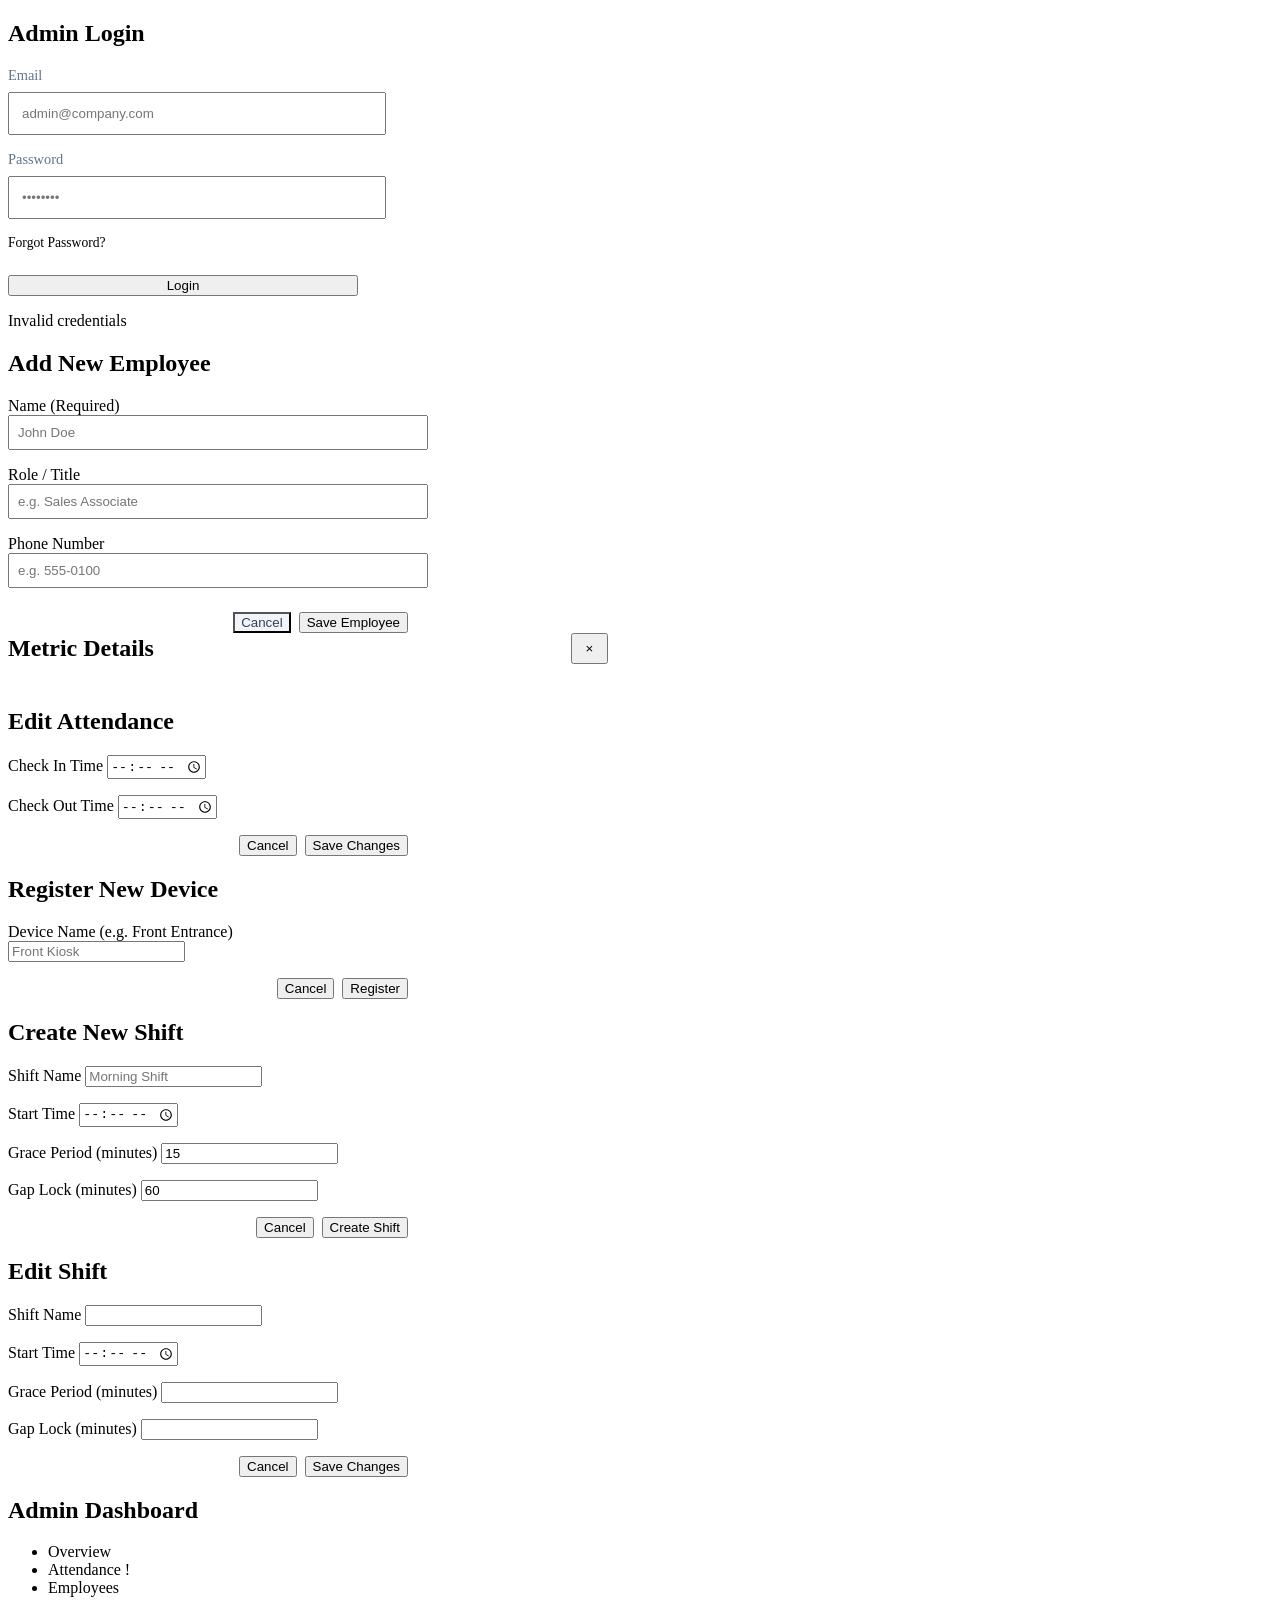
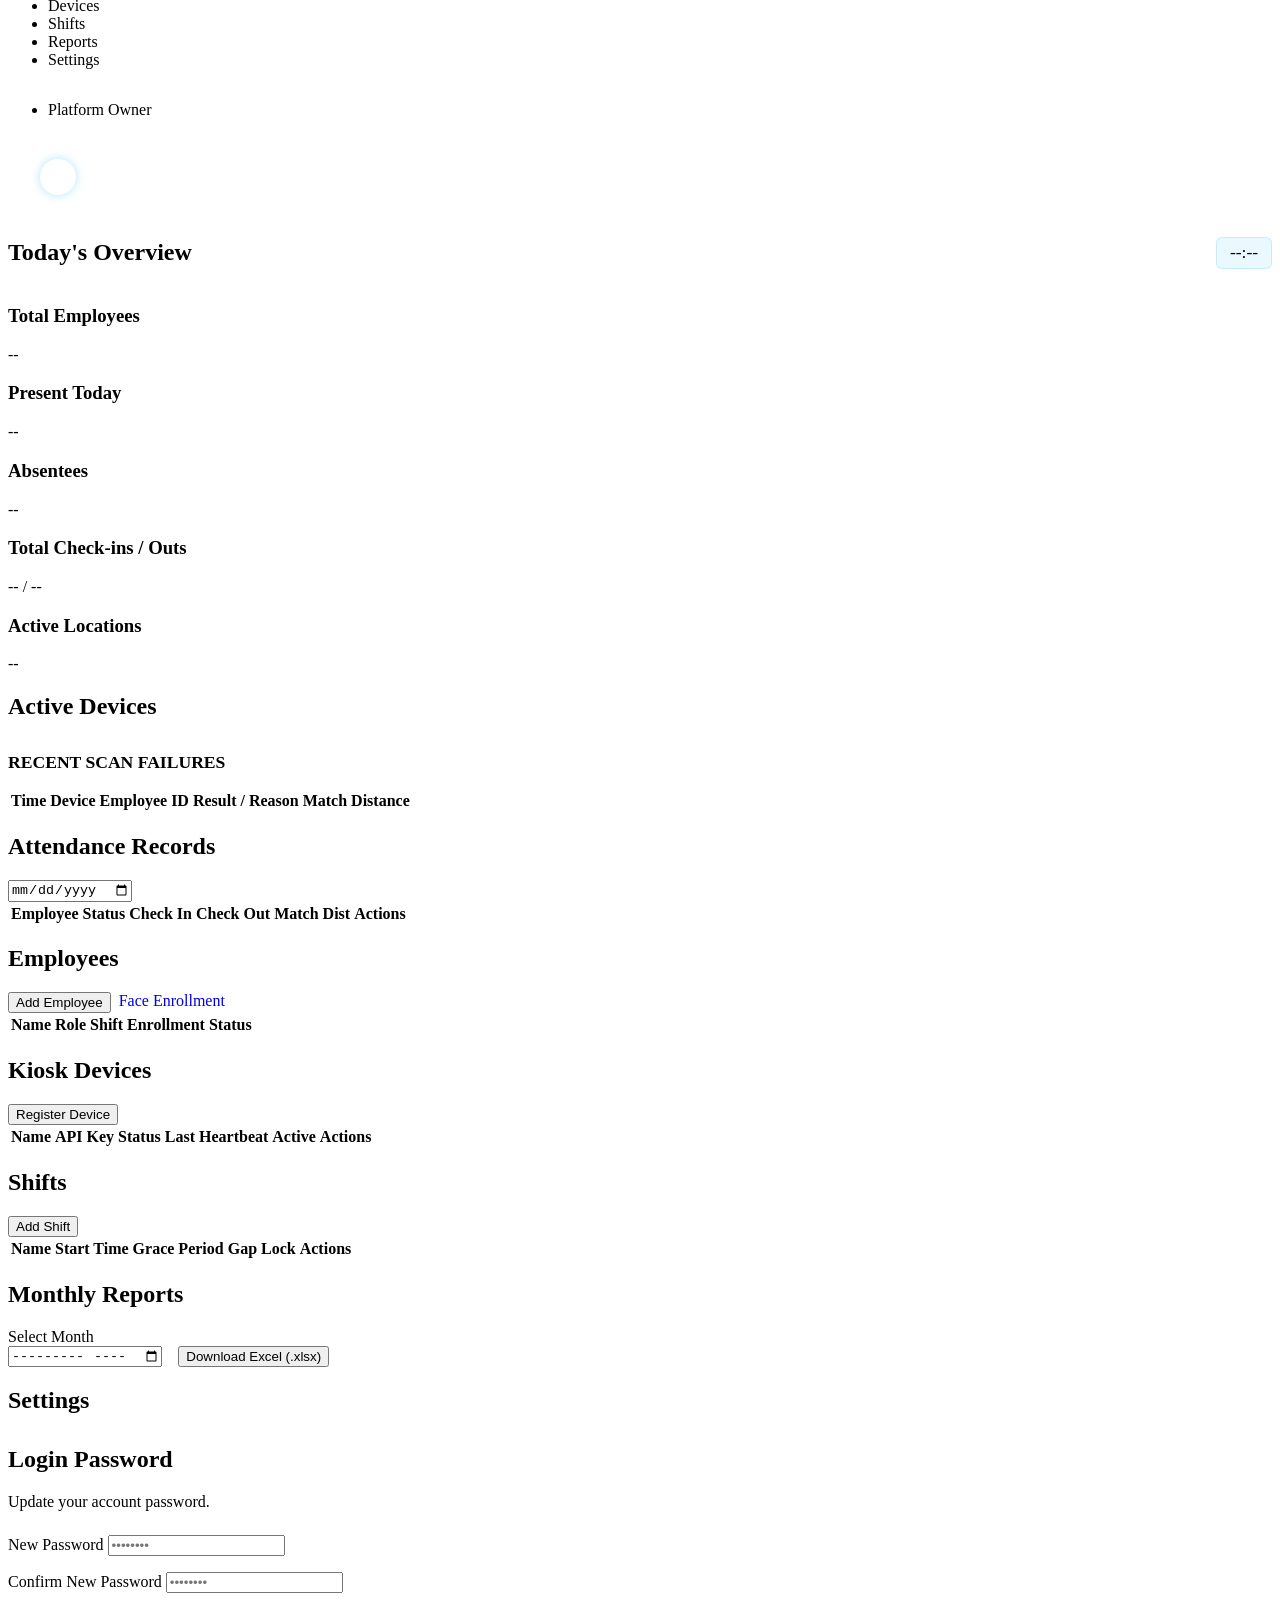
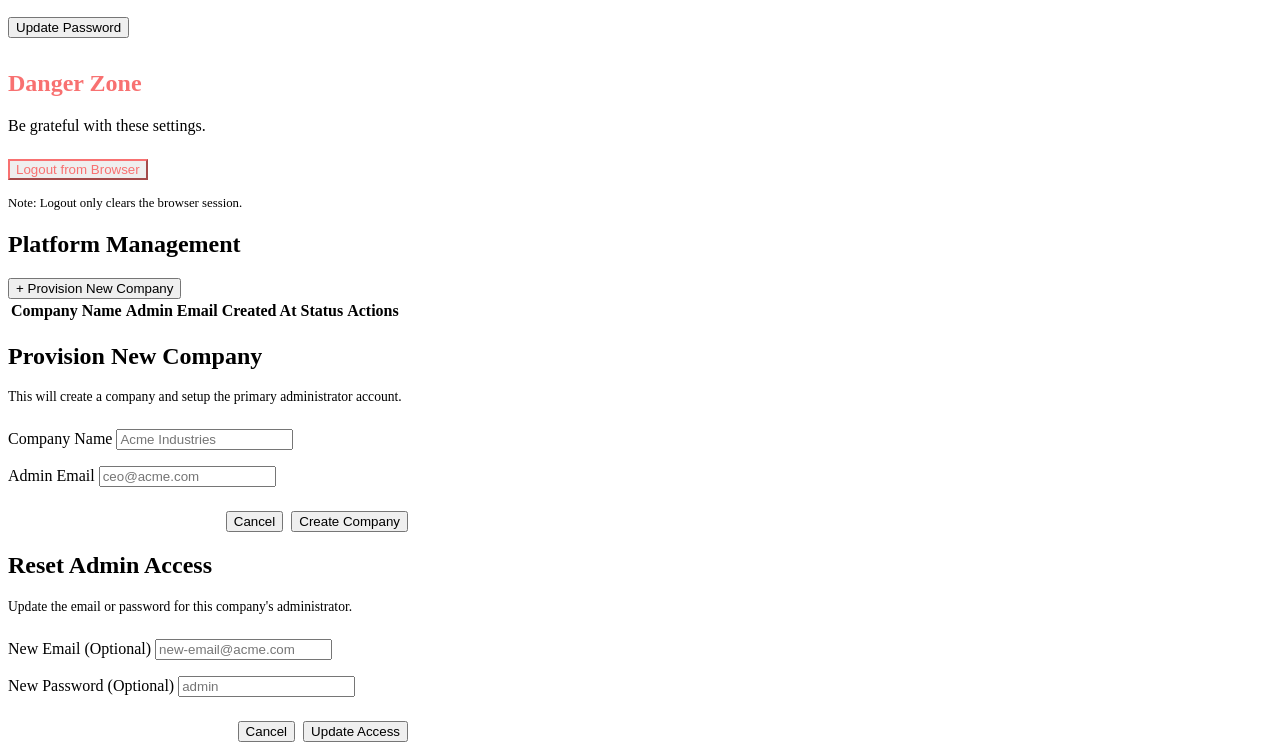
==== commit 1364b48e: "Remove redundant date display in Admin Dashboard" ====
--- a/frontend/admin.html
+++ b/frontend/admin.html
@@ -220,7 +220,6 @@
                 <header style="display: flex; align-items: center; justify-content: space-between;">
                     <h1>Today's Overview</h1>
                     <div style="display: flex; align-items: center; gap: 1rem;">
-                        <span id="overview-date" class="date-badge">Loading...</span>
                         <div id="live-clock"
                             style="font-size: 1.1rem; font-weight: 500; font-variant-numeric: tabular-nums; color: var(--primary); background: rgba(56, 189, 248, 0.1); padding: 0.3rem 0.8rem; border-radius: 6px; border: 1px solid rgba(56, 189, 248, 0.2);">
                             --:--
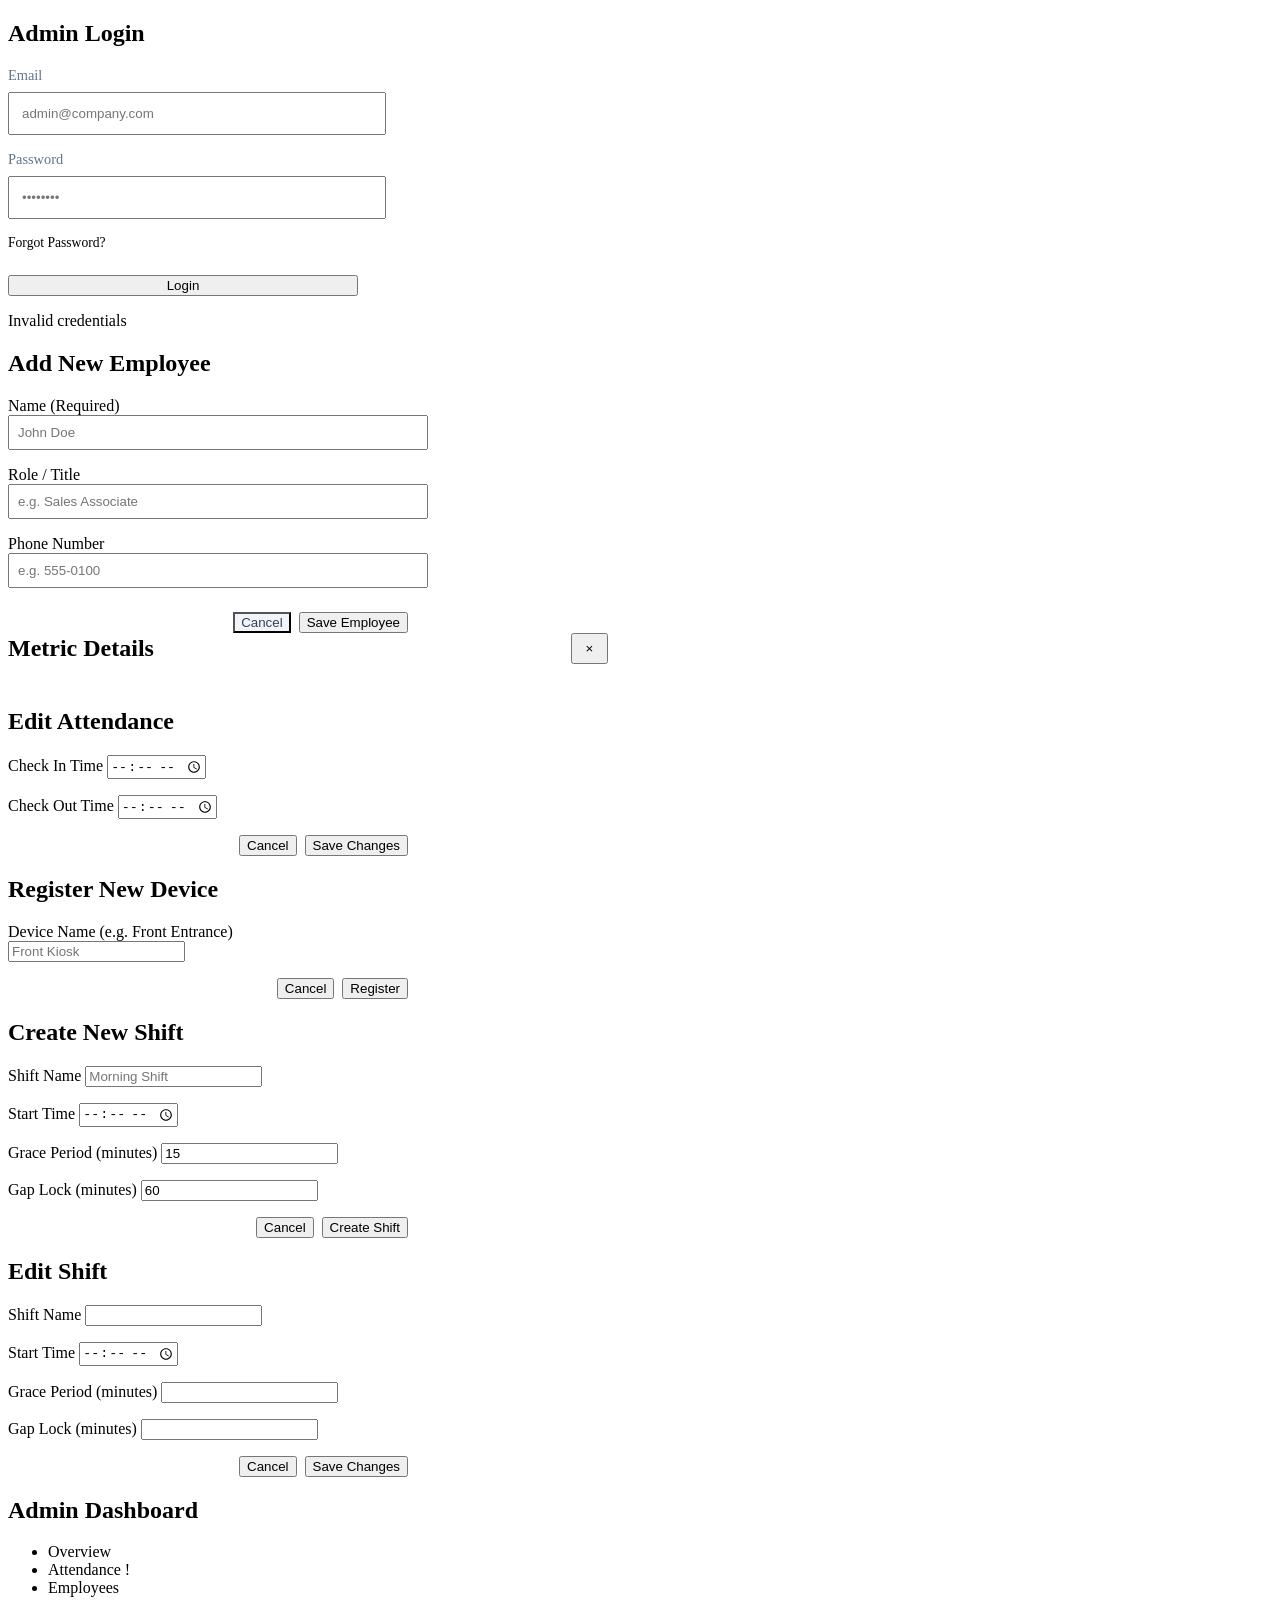
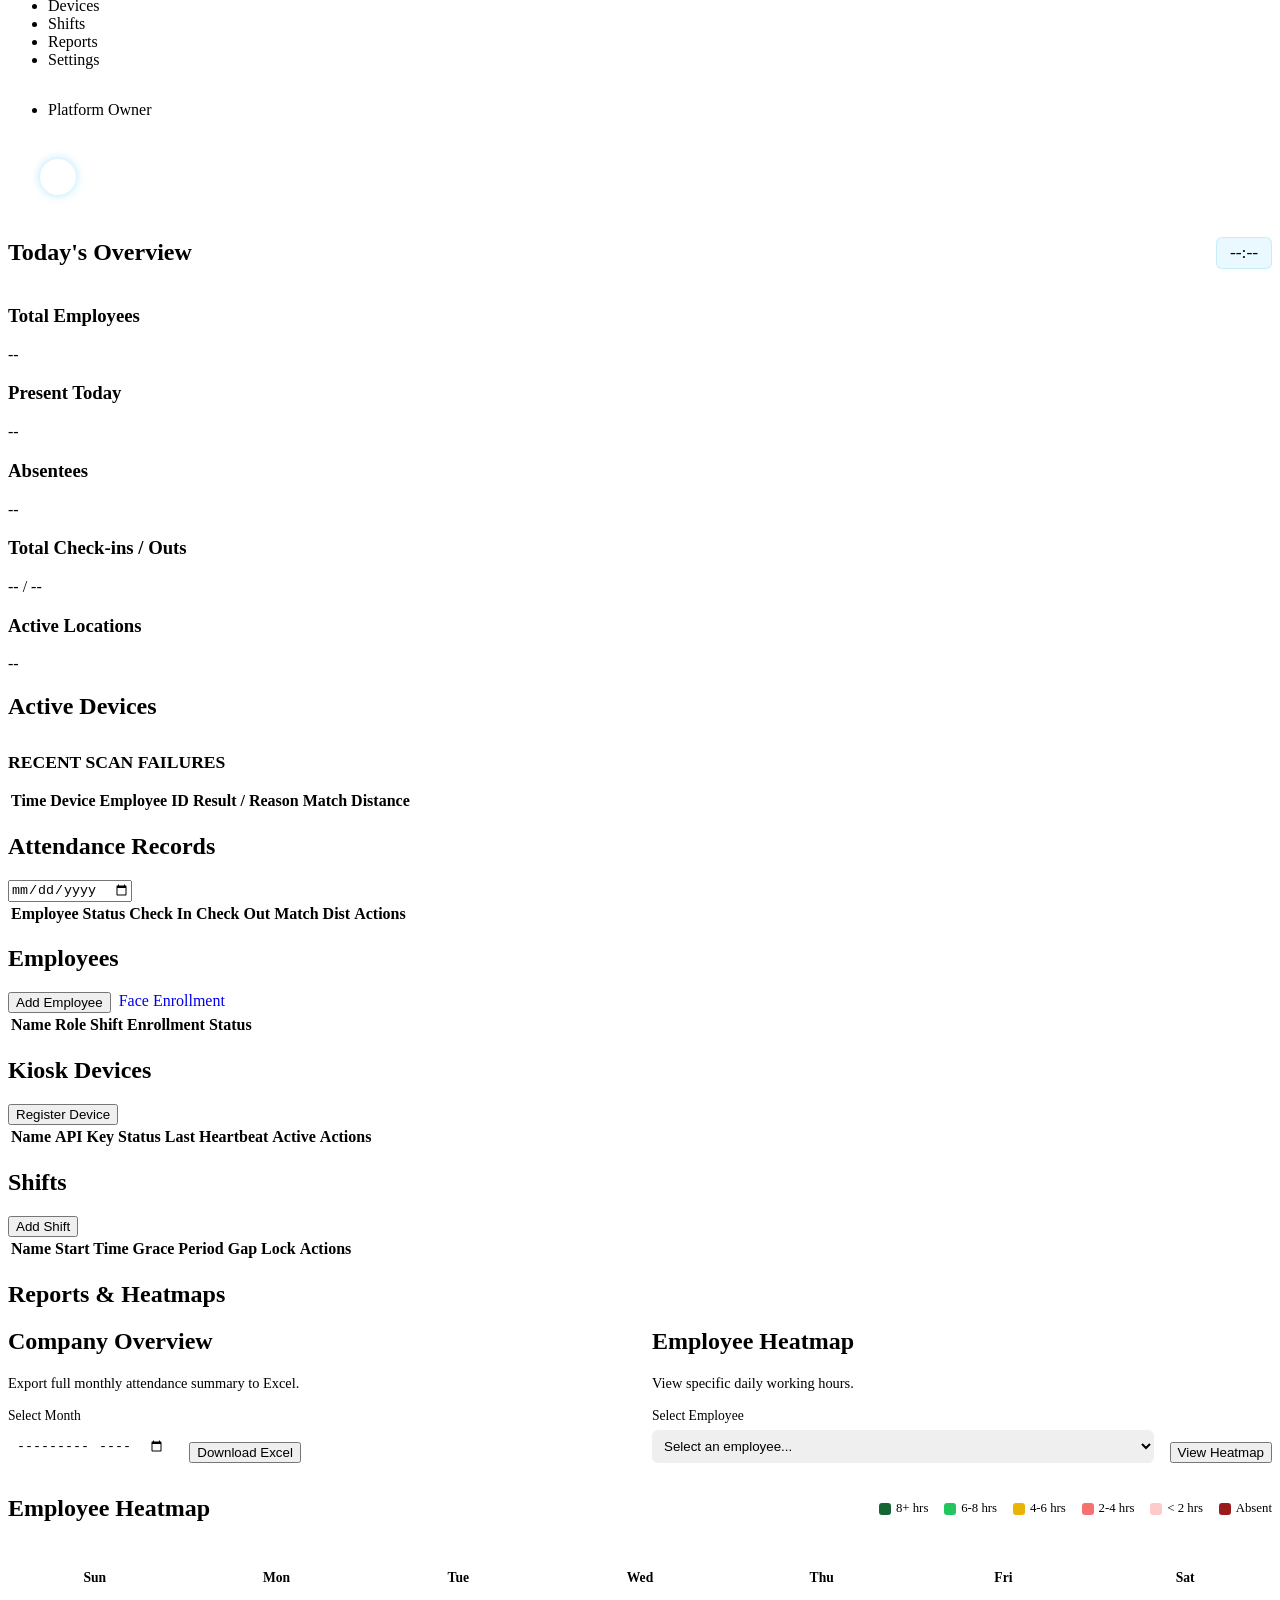
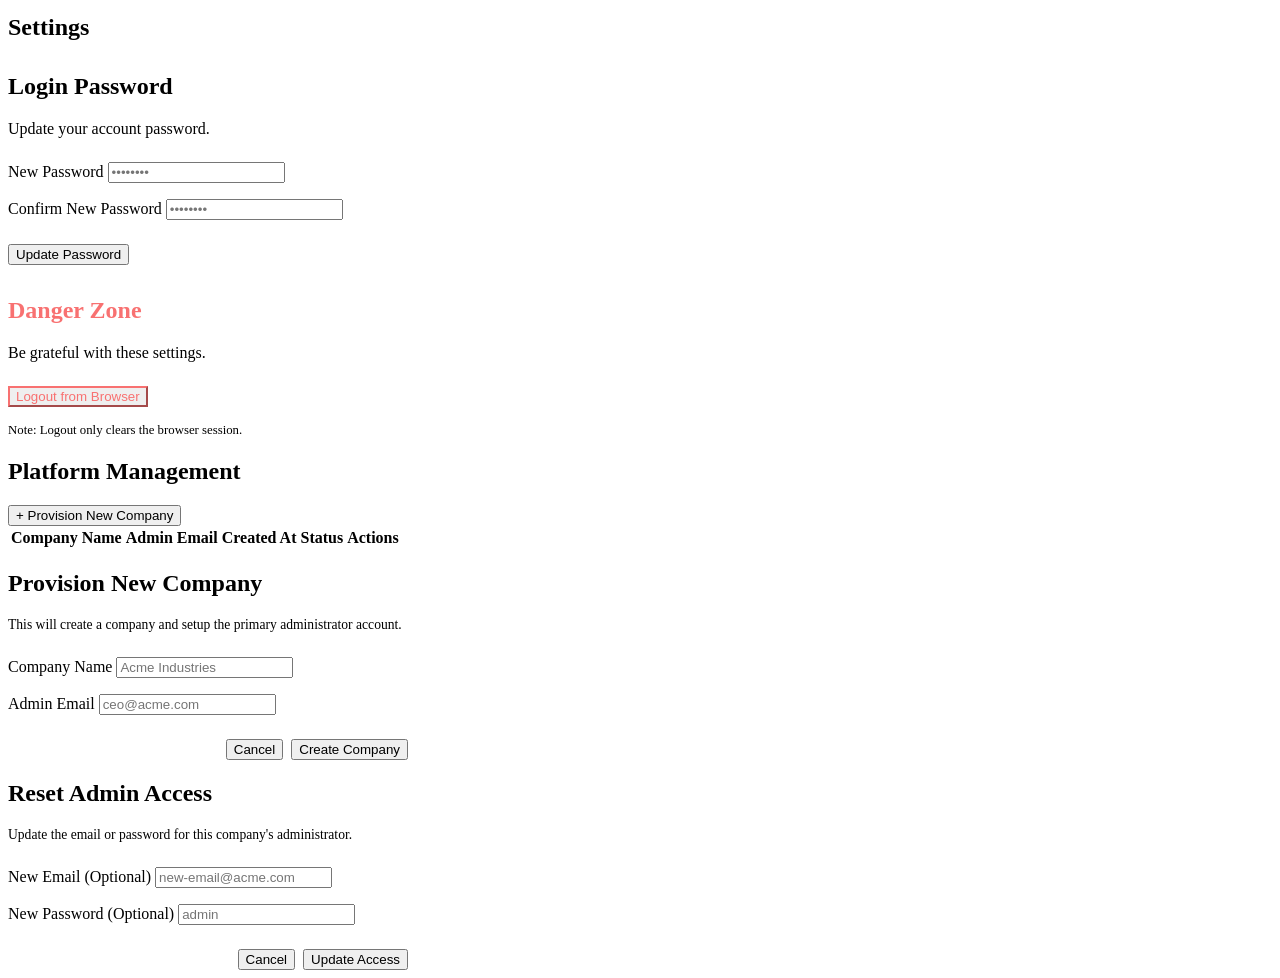
==== commit 4196413d: "feat: Add multiple daily check-ins and monthly employee heatmap calendar" ====
--- a/frontend/admin.html
+++ b/frontend/admin.html
@@ -373,15 +373,97 @@
             <!-- REPORTS TAB -->
             <section id="tab-reports" class="tab-pane hidden">
                 <header>
-                    <h1>Monthly Reports</h1>
-                </header>
-                <div class="card">
-                    <div style="display:flex; gap: 1rem; align-items:flex-end;">
-                        <div style="display:flex; flex-direction:column;">
-                            <label>Select Month</label>
-                            <input type="month" id="report-month">
+                    <h1>Reports & Heatmaps</h1>
+                </header>
+
+                <div style="display: grid; grid-template-columns: 1fr 1fr; gap: 1.5rem; margin-bottom: 2rem;">
+                    <!-- Company Overview Export -->
+                    <div class="card" style="margin: 0;">
+                        <h2 style="margin-top: 0;">Company Overview</h2>
+                        <p style="color: var(--text-muted); font-size: 0.9rem; margin-bottom: 1rem;">Export full monthly
+                            attendance summary to Excel.</p>
+                        <div style="display:flex; gap: 1rem; align-items:flex-end;">
+                            <div style="display:flex; flex-direction:column;">
+                                <label style="font-size: 0.85rem; font-weight: 500; margin-bottom: 0.4rem;">Select
+                                    Month</label>
+                                <input type="month" id="report-month"
+                                    style="padding: 0.5rem; border: 1px solid var(--border); border-radius: 6px;">
+                            </div>
+                            <button id="download-report-btn" class="btn">Download Excel</button>
                         </div>
-                        <button id="download-report-btn" class="btn">Download Excel (.xlsx)</button>
+                    </div>
+
+                    <!-- Employee Specific Heatmap Controls -->
+                    <div class="card" style="margin: 0;">
+                        <h2 style="margin-top: 0;">Employee Heatmap</h2>
+                        <p style="color: var(--text-muted); font-size: 0.9rem; margin-bottom: 1rem;">View specific daily
+                            working hours.</p>
+                        <div style="display:flex; gap: 1rem; align-items:flex-end;">
+                            <div style="display:flex; flex-direction:column; flex: 1;">
+                                <label style="font-size: 0.85rem; font-weight: 500; margin-bottom: 0.4rem;">Select
+                                    Employee</label>
+                                <select id="report-employee-select"
+                                    style="padding: 0.5rem; border: 1px solid var(--border); border-radius: 6px;">
+                                    <option value="">Select an employee...</option>
+                                    <!-- Populated by JS -->
+                                </select>
+                            </div>
+                            <button id="view-heatmap-btn" class="btn btn-outline">View Heatmap</button>
+                        </div>
+                    </div>
+                </div>
+
+                <!-- Monthly Calendar Heatmap Display -->
+                <div id="heatmap-container" class="card hidden">
+                    <header
+                        style="display: flex; justify-content: space-between; align-items: center; margin-bottom: 1.5rem; border-bottom: 1px solid var(--border); padding-bottom: 1rem;">
+                        <h2 id="heatmap-title" style="margin: 0;">Employee Heatmap</h2>
+                        <div style="display: flex; gap: 1rem; font-size: 0.8rem; font-weight: 500;">
+                            <span style="display:flex; align-items:center; gap:0.3rem;">
+                                <div style="width:12px; height:12px; border-radius:3px; background:#166534;"></div> 8+
+                                hrs
+                            </span>
+                            <span style="display:flex; align-items:center; gap:0.3rem;">
+                                <div style="width:12px; height:12px; border-radius:3px; background:#22c55e;"></div> 6-8
+                                hrs
+                            </span>
+                            <span style="display:flex; align-items:center; gap:0.3rem;">
+                                <div style="width:12px; height:12px; border-radius:3px; background:#eab308;"></div> 4-6
+                                hrs
+                            </span>
+                            <span style="display:flex; align-items:center; gap:0.3rem;">
+                                <div style="width:12px; height:12px; border-radius:3px; background:#f87171;"></div> 2-4
+                                hrs
+                            </span>
+                            <span style="display:flex; align-items:center; gap:0.3rem;">
+                                <div style="width:12px; height:12px; border-radius:3px; background:#fecaca;"></div>
+                                < 2 hrs</span>
+                                    <span style="display:flex; align-items:center; gap:0.3rem;">
+                                        <div style="width:12px; height:12px; border-radius:3px; background:#991b1b;">
+                                        </div> Absent
+                                    </span>
+                        </div>
+                    </header>
+
+                    <div id="calendar-grid"
+                        style="display: grid; grid-template-columns: repeat(7, 1fr); gap: 0.5rem; text-align: center;">
+                        <!-- Days of week -->
+                        <div style="font-weight: 600; color: var(--text-muted); font-size: 0.85rem; padding: 0.5rem;">
+                            Sun</div>
+                        <div style="font-weight: 600; color: var(--text-muted); font-size: 0.85rem; padding: 0.5rem;">
+                            Mon</div>
+                        <div style="font-weight: 600; color: var(--text-muted); font-size: 0.85rem; padding: 0.5rem;">
+                            Tue</div>
+                        <div style="font-weight: 600; color: var(--text-muted); font-size: 0.85rem; padding: 0.5rem;">
+                            Wed</div>
+                        <div style="font-weight: 600; color: var(--text-muted); font-size: 0.85rem; padding: 0.5rem;">
+                            Thu</div>
+                        <div style="font-weight: 600; color: var(--text-muted); font-size: 0.85rem; padding: 0.5rem;">
+                            Fri</div>
+                        <div style="font-weight: 600; color: var(--text-muted); font-size: 0.85rem; padding: 0.5rem;">
+                            Sat</div>
+
+                        <!-- Grid cells injected by JS -->
                     </div>
                 </div>
             </section>
